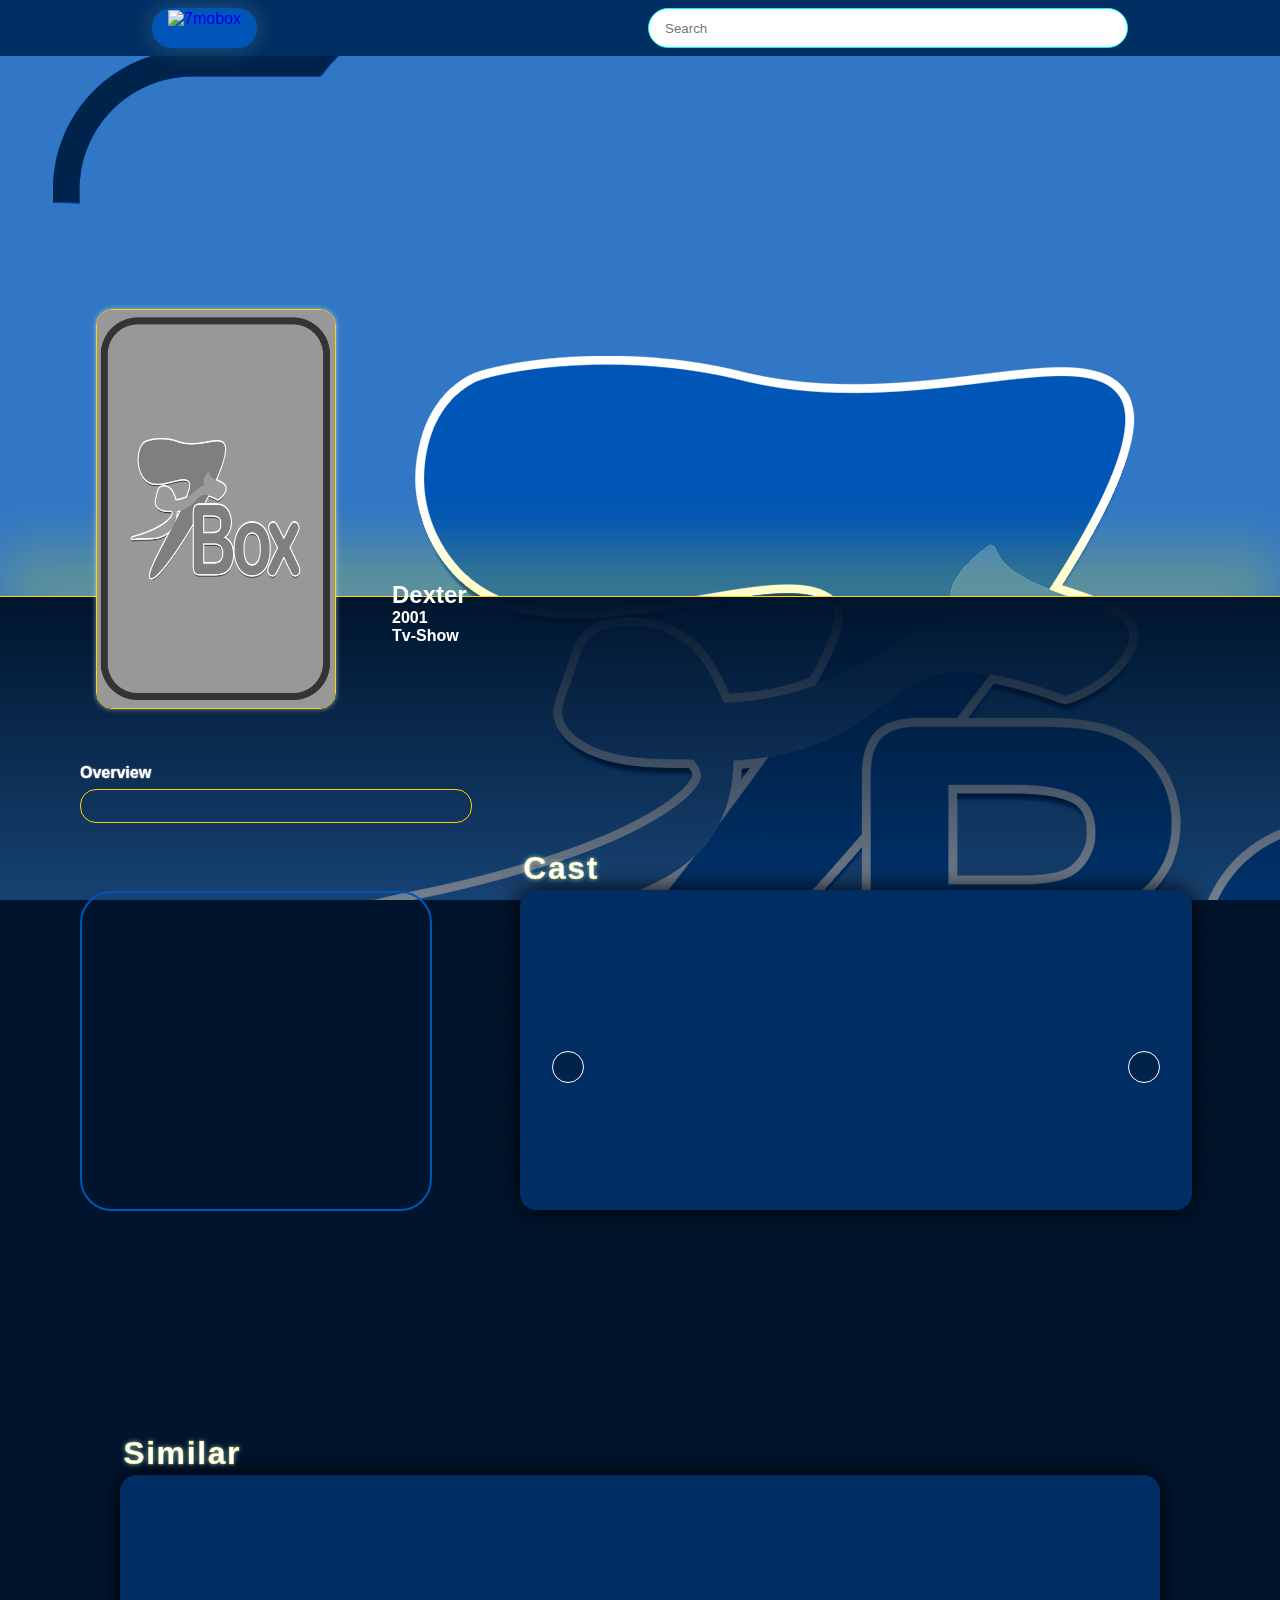
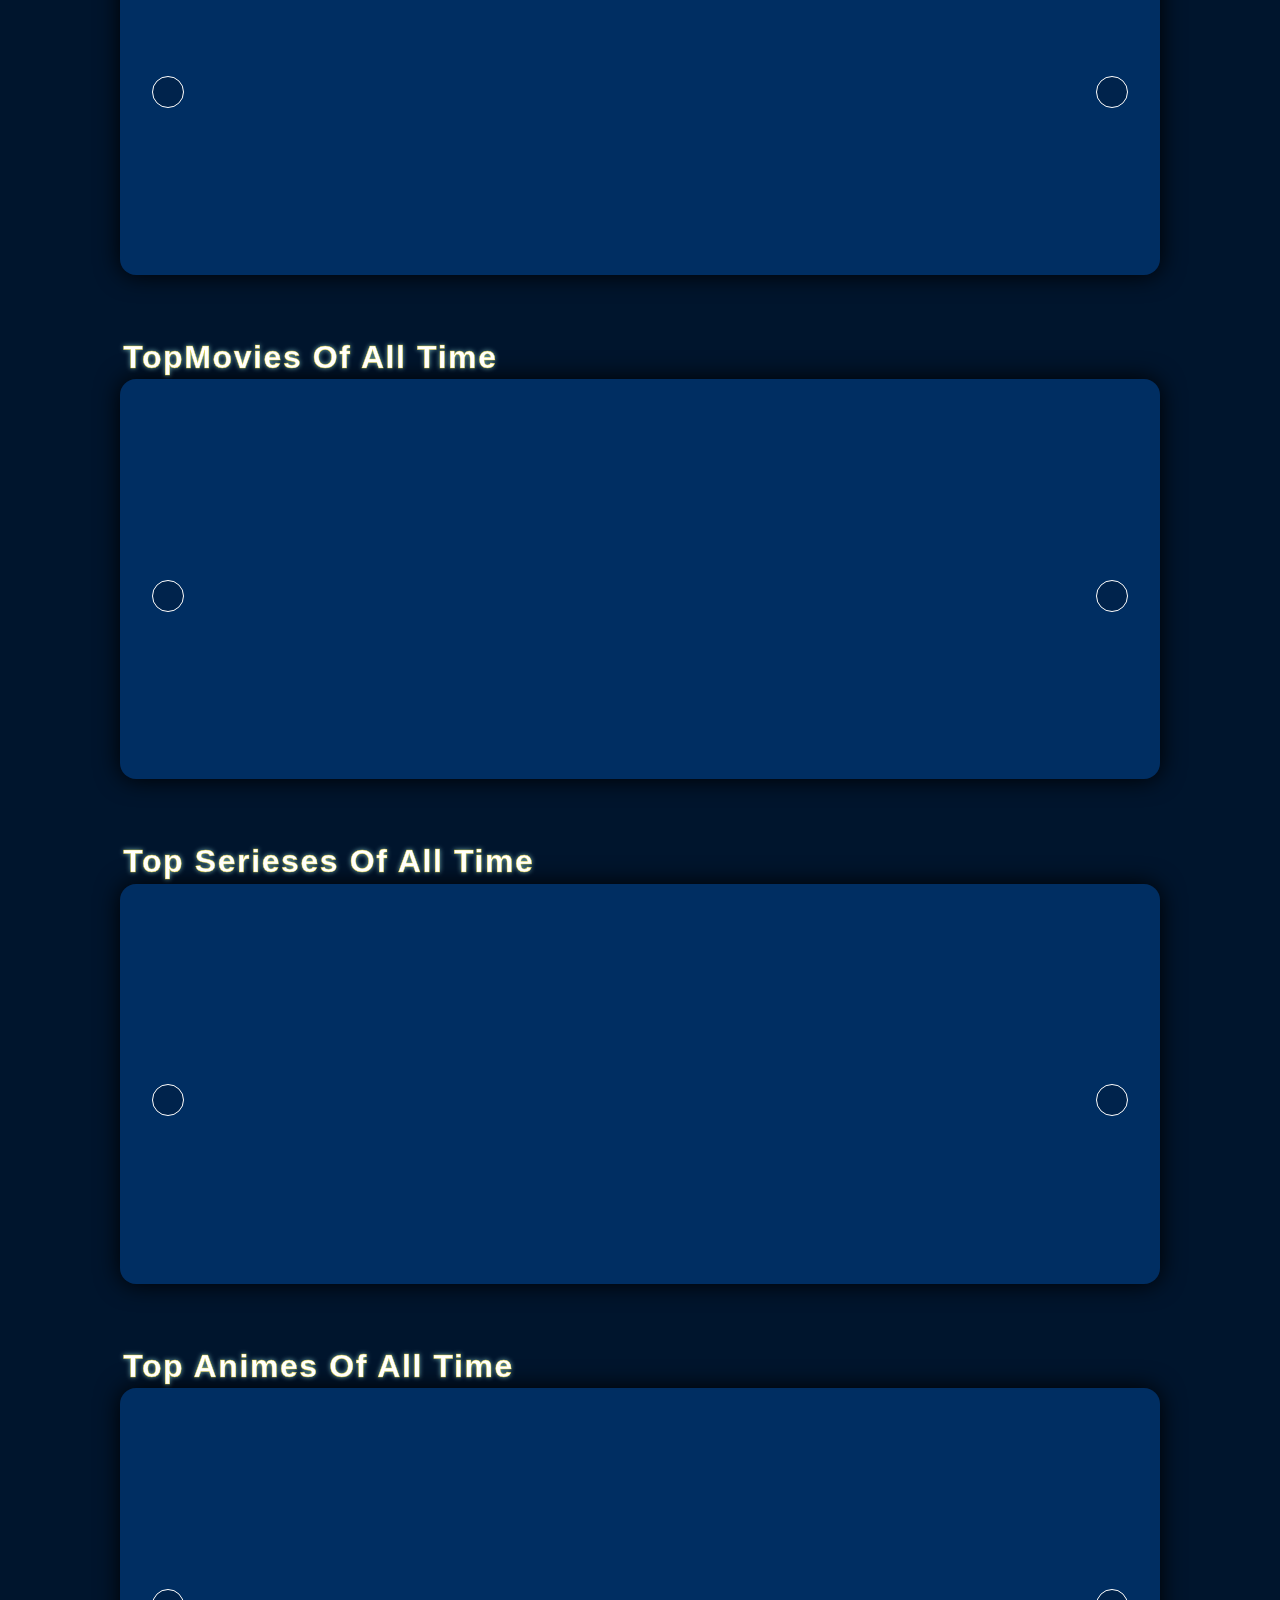
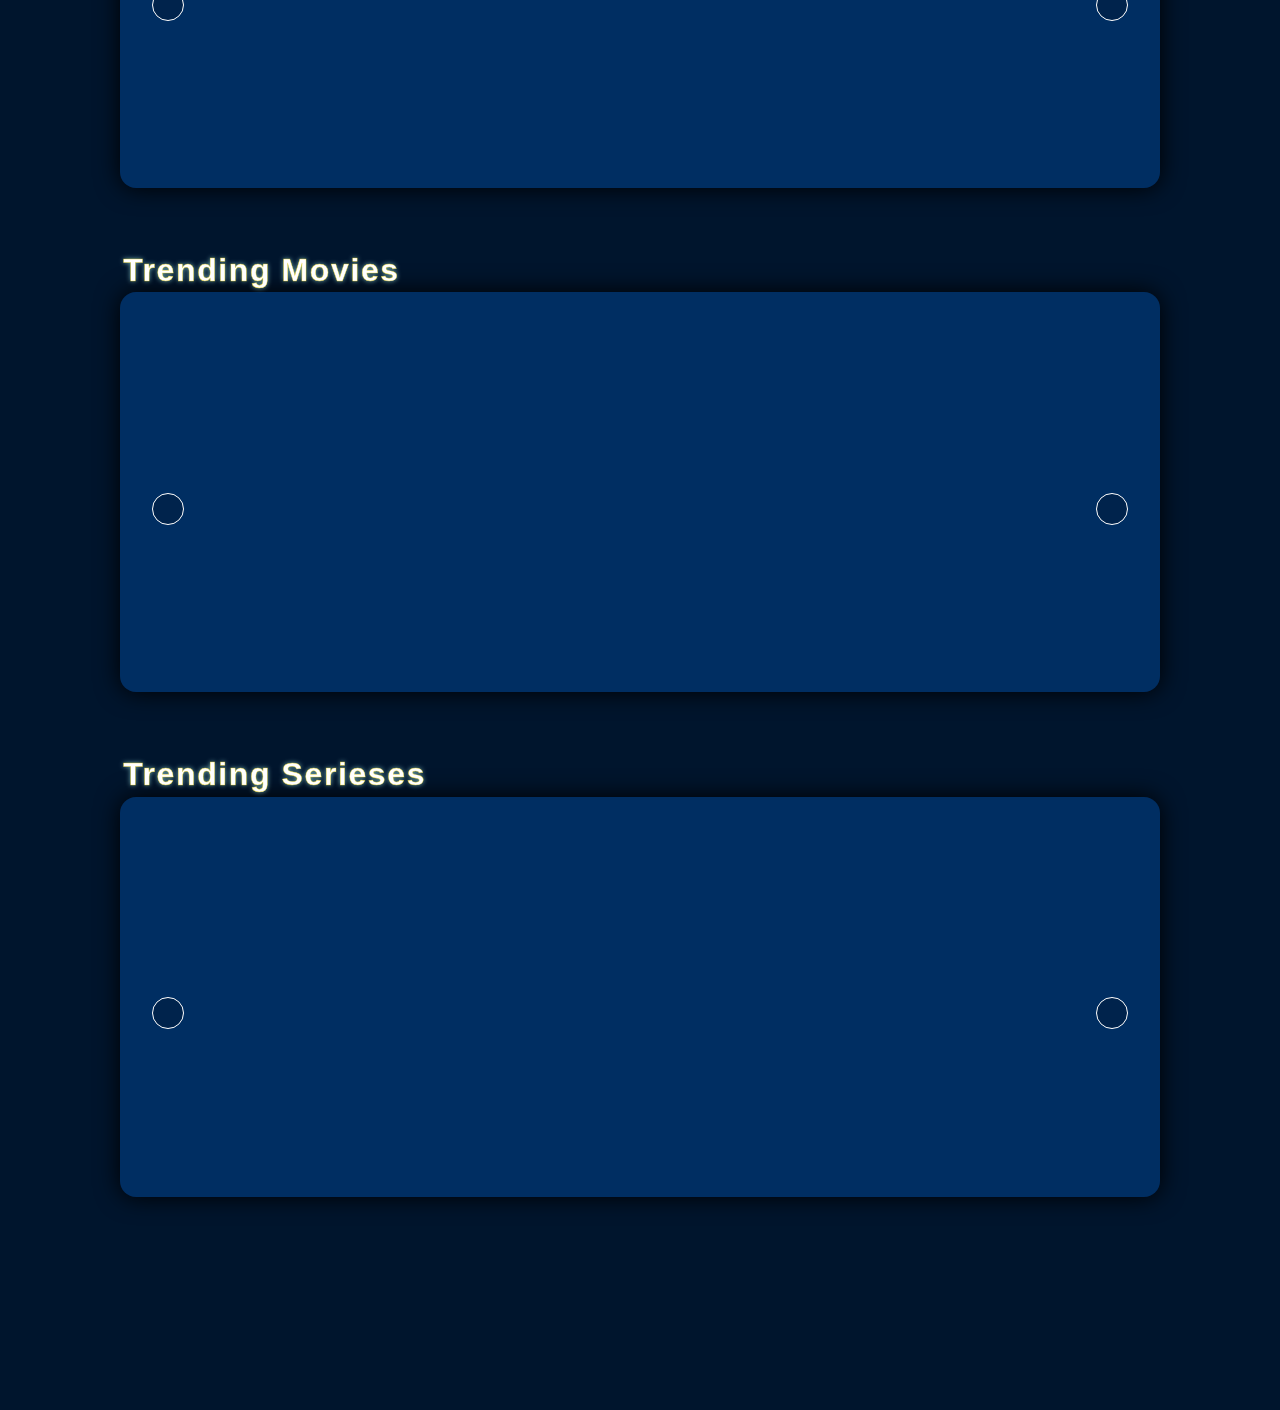
==== movie1.html @ e320739b "Add files via upload" ====
<!DOCTYPE html>
<html lang="en">
  <head>
    <meta charset="UTF-8" />
    <meta http-equiv="X-UA-Compatible" content="IE=edge" />
    <meta name="viewport" content="width=device-width, initial-scale=1.0" />
    <title>Document</title>
    <link rel="icon" href="title-logo.png" type="image/x-icon" />
    <link
      rel="stylesheet"
      href="https://cdnjs.cloudflare.com/ajax/libs/font-awesome/6.1.1/css/all.min.css"
      integrity="sha512-KfkfwYDsLkIlwQp6LFnl8zNdLGxu9YAA1QvwINks4PhcElQSvqcyVLLD9aMhXd13uQjoXtEKNosOWaZqXgel0g=="
      crossorigin="anonymous"
      referrerpolicy="no-referrer"
    />
    <script src="details.js" defer></script>
    <link rel="stylesheet" href="movieStyle.css" />
  </head>
  <body>
    <header>
      <div class="head-cont">
        <a href="index.html" class="home"
          ><img src="/logos/logo.png" alt="7mobox"
        /></a>
        <div class="search">
          <input
            type="text"
            placeholder="Search"
            id="search_area"
            autocomplete="off"
          />
          <i class="fa-solid fa-magnifying-glass"></i>
          <ul class="results" style="display: none">
            <template class="result_temp"
              ><li data-pop="" class="result">
                <a href="movie1.html">
                  <img src="https://source.unsplash.com/random" alt="results" />
                <p class="res_title">movie title</p>
                </a>
              </li></template
            >
          </ul>
        </div>
      </div>
    </header>

    <div class="backDropHolder">
      <img
        src="drop-holder.png"
        class="backDropImg"
        alt=""
      />
    </div>
    
    <div class="mainInfos">
      <div class="mainTitle">
        <img src="poster-holder.png" alt="" />
        <span class="metaTitle"><h2 class="title">dexter</h2>
          <h4 class="air">2001</h4>
          <h4 class="media">tv-show</h4></span>
      </div>
      <div class="story"><span>overview <i class="fa-solid fa-angle-right"></i></span><p class="text"></p></div>
      <section class="caster">
        <iframe class="trailer" width="560" height="315"  title="YouTube video player" frameborder="0" allow="accelerometer; autoplay; clipboard-write; encrypted-media; gyroscope; picture-in-picture" allowfullscreen></iframe> 
        <div class="slide-dad" id="cast">
          <h2 class="slide-title">
            cast <i class="fa-solid fa-angle-right"></i>
          </h2>
          <button class="back"><i class="fa-solid fa-angle-left"></i></button>
          <button class="next"><i class="fa-solid fa-angle-right"></i></button>
    
          <div class="slide-show">
            <template class="card-temp"
              ><a href="movie1.html" onclick="stopShit(event)" class="card">
                <img class="img-fluid" src="https://source.unsplash.com/random" />
                <span class="infos">Lorem ipsum dolor sit amet consectetur.</span>
              </a></template
            >
          </div></section>
    </div>
    </div>
    <div class="containter">
      <div class="slide-dad" id="similar">
        <h2 class="slide-title">
          similar <i class="fa-solid fa-angle-right"></i>
        </h2>
        <button class="back"><i class="fa-solid fa-angle-left"></i></button>
        <button class="next"><i class="fa-solid fa-angle-right"></i></button>
  
        <div class="slide-show">
          <template class="card-temp"
            ><a href="movie1.html" onclick="stopShit(event)" class="card">
              <img class="img-fluid" src="https://source.unsplash.com/random" />
              <span class="infos">Lorem ipsum dolor sit amet consectetur.</span>
            </a></template
          >
        </div>
      </div>
      <div class="slide-dad" id="topMovies">
        <h2 class="slide-title">
          topMovies of all time <i class="fa-solid fa-angle-right"></i>
        </h2>
        <button class="back"><i class="fa-solid fa-angle-left"></i></button>
        <button class="next"><i class="fa-solid fa-angle-right"></i></button>
  
        <div class="slide-show">
          <template class="card-temp"
            ><a href="movie1.html" onclick="stopShit(event)" class="card">
              <img class="img-fluid" src="https://source.unsplash.com/random" />
              <span class="infos">Lorem ipsum dolor sit amet consectetur.</span>
            </a></template
          >
        </div>
      </div>
      <div class="slide-dad" id="topShows">
        <h2 class="slide-title">
          top serieses of all time <i class="fa-solid fa-angle-right"></i>
        </h2>
        <button class="back"><i class="fa-solid fa-angle-left"></i></button>
        <button class="next"><i class="fa-solid fa-angle-right"></i></button>
  
        <div class="slide-show">
          <template class="card-temp"
            ><div class="card">
              <img class="img-fluid" src="https://source.unsplash.com/random" />
              <span class="infos">Lorem ipsum dolor sit amet consectetur.</span>
            </div></template
          >
        </div>
      </div>
      <div class="slide-dad" id="topAnimes">
        <h2 class="slide-title">
          top animes of all time <i class="fa-solid fa-angle-right"></i>
        </h2>
        <button class="back"><i class="fa-solid fa-angle-left"></i></button>
        <button class="next"><i class="fa-solid fa-angle-right"></i></button>
  
        <div class="slide-show">
          <template class="card-temp"
            ><div class="card">
              <img class="img-fluid" src="https://source.unsplash.com/random" />
              <span class="infos">Lorem ipsum dolor sit amet consectetur.</span>
            </div></template
          >
        </div>
      </div>
      <div class="slide-dad" id="movieTrends">
        <h2 class="slide-title">
          trending movies <i class="fa-solid fa-angle-right"></i>
        </h2>
        <button class="back"><i class="fa-solid fa-angle-left"></i></button>
        <button class="next"><i class="fa-solid fa-angle-right"></i></button>
  
        <div class="slide-show">
          <template class="card-temp"
            ><div class="card">
              <img class="img-fluid" src="https://source.unsplash.com/random" />
              <span class="infos">Lorem ipsum dolor siwit amet consectetur.</span>
            </div></template
          >
        </div>
      </div>
  
      <div class="slide-dad" id="tvTrends">
        <h2 class="slide-title">
          trending serieses <i class="fa-solid fa-angle-right"></i>
        </h2>
        <button class="next"><i class="fa-solid fa-angle-right"></i></button>
        <button class="back"><i class="fa-solid fa-angle-left"></i></button>
  
        <div class="slide-show">
          <template class="card-temp"
            ><div class="card">
              <img class="img-fluid" src="https://source.unsplash.com/random" />
              <span class="infos">Lorem ipsum dolor sit amet consectetur.</span>
            </div></template
          >
        </div>
      </div>
    </div>
  </body>
</html>
---- movieStyle.css ----
* {
  padding: 0;
  box-sizing: border-box;
  margin: 0;
  transition: all 0.2s ease;
  height: fit-content;
  font-family: "Segoe UI", Tahoma, Geneva, Verdana, sans-serif;
}

a {
  appearance: none;
  text-decoration: none;
}
i {
  color: gold;
  pointer-events: none;
}

:root {
  --main-dark: rgb(0, 21, 45);
  --main-mid: rgb(0, 46, 98);
  --slide-width: 90vw;
  --main-light: rgb(0, 86, 184);
  --gold: rgb(255, 208, 0);
}

.cardLoad {
  overflow: hidden;
  max-width: 90%;
  position: absolute;
  top: 50%;
  left: 0;
  transform: translate(25%, -50%);
  color: antiquewhite;
  font-family: "Lucida Sans", "Lucida Sans Regular", "Lucida Grande",
    "Lucida Sans Unicode", Geneva, Verdana, sans-serif;
}

::-webkit-scrollbar {
  background-color: rgb(0, 40, 86);
  width: 0.7rem;
}
::-webkit-scrollbar-thumb {
  background-color: rgb(0, 73, 156);
  border-radius: 0.3rem;
}

html {
  overflow: auto;
}

body {
  background-color: var(--main-dark);
  flex-direction: column;
  align-items: center;
}

header {
  padding: 0.5rem;

  position: relative;
  height: 3.5rem;
  width: 100%;
  display: flex;
  justify-content: center;
  align-items: center;
  background-color: var(--main-mid);
}

.head-cont {
  position: relative;
  display: flex;
  height: 100%;
  justify-content: space-between;
  width: 65rem;
  padding: 0 2rem;
}

.home {
  box-shadow: 0px 0px 25px rgba(176, 255, 250, 0.207);
  background-color: var(--main-light);
  border-radius: 4rem;
  height: 100%;
  padding: 0.1rem 1rem;
  min-width: 3rem;
  margin-right: 0.5rem;
}

.search {
  max-width: 70vw;
  position: relative;
  align-items: center;
  display: flex;
  justify-content: center;
  height: 100%;
}

.search input {
  border: 1px solid rgb(0, 253, 245);

  appearance: none;
  border-radius: 1.5rem;
  width: 30rem;
  height: 100%;
  padding: 0 1rem;
}
.search i {
  color: rgb(255, 208, 0) !important;
  right: 0.5rem;
  position: absolute;
}

button {
  padding: 0 00.5rem;
  cursor: pointer;
}

img {
  object-fit: cover;
  width: 100%;
  height: 100%;
}

.backDropHolder {
  top: 0;
  max-height: 100vh;
  overflow: hidden;
  display: block;
  position: fixed;
  width: 100%;
  z-index: -1;
}

.backDropHolder > img {
  object-fit: cover;
  width: auto;
}
/* 
.backDropHolder::before {
  content: "";
  width: 100%;
  height: 90%;
  position: absolute;
  background-image: linear-gradient(0, black, rgba(255, 255, 255, 0));
  bottom: 0;
  left: 0;
  z-index: 0;
} */

.backDropHolder::before {
  content: "";
  width: 100%;
  height: 100%;
  position: absolute;
  background-color: var(--main-light);
  mix-blend-mode: overlay !important;
  bottom: 0;
  left: 0;
  z-index: 1;
}

.mainInfos {
  padding: 0 5rem;
  gap: 1rem;
  flex-wrap: wrap;
  color: white;
  text-transform: capitalize;
  /* background-color: rgba(0, 21, 45, 0.571); */
  background-image: linear-gradient(0, rgba(0, 21, 45, 0), rgb(0, 21, 45));
  align-items: flex-end;
  border-top: 1px solid var(--gold);
  width: 100%;
  min-height: 40%;
  margin-top: 60vh;
  display: flex;
  position: relative;
  box-shadow: 0px -50px 50px rgba(255, 242, 0, 0.214) !important;

  z-index: 10;
}

.mainTitle {
  gap: 1.5rem;
  margin: 5rem 0;
  margin-top: 0 !important;
  position: relative;
  align-items: flex-end;
  display: flex;
  width: 100%;
  height: 4rem;
}
.mainTitle > * {
  margin: 1rem;
}
.mainTitle > .title {
  text-shadow: 0 0 2px white;
}
.mainTitle > .air {
  text-shadow: 0 0 1px white;
  color: rgb(255, 227, 69);
}
.mainTitle > .media {
  text-shadow: 0 0 1px white;
  color: rgb(42, 130, 255);
}
.mainInfos > .story {
  text-shadow: 0.2px 0.2px 1.5px white !important;
  font-weight: 700;
  line-height: 2rem;
  min-width: 35%;
  word-wrap: none;
  word-break: keep-all;
  overflow: hidden;
  width: min-content;
  text-shadow: 0 0 1px rgb(0, 0, 0);
}

.story > p {
  border-radius: 1rem;
  padding: 1rem;
  border: 1px solid var(--gold);
}

.mainTitle img {
  top: 4rem;
  box-shadow: 0px 0px 5px rgba(255, 255, 255, 0.527) !important;
  border-radius: 1rem;
  height: 25rem;
  min-width: 10rem;
  max-width: 15rem;
  cursor: pointer;
  position: relative;
  border: 1.5px solid rgb(255, 213, 0);
  overflow: hidden;
}
.caster {
  display: flex;
  align-items: center;
  width: 100%;
  gap: 5rem;
}
.trailer {
  border-radius: 2rem;
  border: 2px solid var(--main-light);
  height: 20rem;
}
#cast {
  width: 60%;
}
#cast .slide-show {
  height: 20rem !important;
  max-width: 100% !important;
}
#cast .card {
  cursor: pointer;
  pointer-events: none;
  width: 40rem !important;
}
#cast .infos {
  position: absolute !important;
  bottom: 0 !important;
  top: initial;
  min-height: 35%;
}
.containter {
  padding: 10rem;
  display: flex;
  flex-direction: column;
  align-items: center;
  position: relative;
  min-height: 100rem;
  width: 100%;
  /* background-color: var(--main-dark); */
}

button {
  padding: 0 00.5rem;
  cursor: pointer;
}

.infos {
  border-top: 2px solid rgb(255, 208, 0);
  z-index: 6;
  text-shadow: 0 0 2px black;
  font-family: "Segoe UI", Tahoma, Geneva, Verdana, sans-serif;
  font-weight: 600;
  background-color: rgba(0, 136, 255, 0.437);
  display: block;
  font-size: 1rem;
  position: absolute;
  padding: 1rem;
  color: white;
  transition: all 0.5s ease;
  top: 100%;
  width: 100%;
  max-height: 100%;
}

.card:hover .infos {
  min-height: 50%;
  transform: translateY(-100%);
}

.posterTitle {
  margin: 0 2rem;
  align-items: flex-end;
  display: flex;
  position: relative;
  top: 0;
  z-index: 99;
  top: 0;
  height: 0;
  gap: 2rem;
}
.posterTitle h2 {
  margin: 1rem;
}
.posterTitle * {
  text-shadow: 3px 3px 5px black;
  position: relative;
  bottom: 2rem;
}
.posterTitle img {
  border: 1px solid rgb(250, 255, 148);
  border-radius: 0.5rem;
  box-shadow: 0 0 5px black;
  width: 10rem;
  height: 15rem;
}

.infos .over-view {
  height: 7rem;
  overflow: hidden;
  font-size: rem;
}

.infos button {
  background: none;
  border-radius: 1rem;
}

.card {
  z-index: 4;
  box-shadow: 0px 0px 5px rgb(0, 0, 0) !important;
  border-radius: 1rem;
  height: 25rem;
  width: 15rem;
  margin: 2rem;
  cursor: pointer;
  position: relative;
  overflow: hidden;
  border: 1.5px solid rgb(255, 255, 255);
  box-shadow: 0px 0px 3px black;
}
.card:hover > img {
  filter: blur(3px);
  /* filter: brightness(50%) !important; */
}

.results {
  border: 1px solid var(--gold);
  overflow: hidden;
  border-radius: 1rem;
  top: 101%;
  background-color: rgba(0, 46, 98, 0.511);
  list-style: none;
  z-index: 99;
  position: absolute;
  height: max-content;
  width: 100%;
  transform: translateY(1rem);
}

.results li {
  width: 100%;
  cursor: pointer;
  gap: 2rem;
  align-items: center;
  display: flex;
  height: 5.5rem;
  padding: 0.5rem 1rem;
}

.results li > a {
  padding: 0.5rem 1rem;
  display: flex;
  height: 5.5rem;
  gap: 2rem;
  width: 100%;
  height: inherit;
}

.res_title > p {
  font-size: 1rem !important;
}

.results li:hover {
  background-color: rgba(255, 215, 34, 0.615);
}

.results img {
  box-shadow: 0 0 3px black;
  border: 0.5px solid rgba(191, 255, 246, 0.47);
  max-height: 5rem;
  max-width: 3rem;
  border-radius: 0.2rem;
}

.results p {
  text-shadow: 0 0 3px black;
}

.res_title {
  font-family: system-ui, -apple-system, BlinkMacSystemFont, "Segoe UI", Roboto,
    Oxygen, Ubuntu, Cantarell, "Open Sans", "Helvetica Neue", sans-serif;
  color: white;
  display: flex;
  flex-wrap: wrap;
  gap: 0 0.5rem;
  align-items: center;
  padding: 0.5rem 2rem 0.5rem 0;
  width: max-content;
}

.res_title p {
  max-width: 80%;
}

.slide-show {
  padding: 0.5rem 0;
  height: 18rem;
  box-shadow: 0px 0px 25px rgb(0, 0, 0);
  border-radius: 1rem;
  max-width: var(--slide-width);
  width: 65rem;
  overflow: hidden;
  display: flex;
  position: relative;
  /* scroll-behavior: smooth; */
  background-color: var(--main-mid);
}

.slide-dad {
  max-width: fit-content;

  margin: 0.5rem;
  position: relative;
  display: flex;
  flex-direction: column;
}

.slide-dad > button {
  font-size: 1rem;
  border-radius: 50%;
  background-color: rgba(0, 0, 0, 0.225);
  z-index: 5;
  height: 2rem;
  width: 2rem;
  appearance: none;
  color: white;
  border: none;
  border: solid 1px white;
  position: absolute;
  top: 50%;
  transform: translatex(2rem);
}

.slide-dad button:hover {
  background-color: rgba(0, 0, 0, 0.619);
  color: rgb(0, 80, 200);
}

.slide-dad .next {
  transform: translatex(-2rem);
  right: 0;
}

.slide-show .card {
  transition: all 0.5s ease;
  min-width: 12rem;
  height: 100%;
  margin: 0 0.5rem;
}

.slide-dad *::-webkit-scrollbar {
  display: none;
}

.slide-title {
  -webkit-text-stroke: 0.5px rgba(255, 217, 0, 0.615);

  z-index: 2;
  text-shadow: 0px 0px 5px rgba(176, 255, 250, 0.692);
  font-size: 2rem;
  letter-spacing: 0.1rem;
  padding: 0.2rem;
  color: white;
  text-transform: capitalize;
  font-family: "Segoe UI", Tahoma, Geneva, Verdana, sans-serif;
}
.slide-dad i {
  color: rgb(255, 208, 0);
}

@media all and (max-width: 800px) {
  .mainInfos {
    justify-content: center;
    padding: 0 0.5rem;
  }
  .mainTitle > span {
    position: relative;
    top: 100%;
  }
  .mainInfos > .story {
    min-width: 90%;
  }
  #cast .slide-show {
    width: 100%;
  }
  #cast {
    width: 93%;
  }
  .caster {
    justify-content: center;
    align-items: center;
    flex-direction: column;
  }
  .caster > .trailer {
    width: 90%;
  }
  .mainTitle img {
    height: 20rem !important;
  }
  .slide-show {
    max-height: 70vh;
  }
  .posterTitle img {
    width: 5rem;
    height: 8rem;
  }
  .posterTitle {
    gap: 0;
    font-size: 0.8rem !important;
  }
  .next-title {
    display: none;
  }
  header {
    width: 100% !important;
  }
  #rec .slide-show {
    max-width: 90vw;
  }
  #rec .next-rec {
    display: none !important;
  }

  .card {
    min-width: calc(calc(90vw - 50px) / 3) !important;
  }

  .viewdCard {
    min-width: calc(calc(calc(90vw - 25px) / 3) * 2) !important;
  }
  #rec .next {
    left: 100%;
    transform: translateX(-4rem);
  }
}

@media all and (orientation: landscape) {
  .slide-show {
    height: 25rem !important;
  }
  .slide-show {
    margin-bottom: 5vh;
  }
}

@media all and (max-width: 1200px) and (min-width: 800px) {
  .card {
    min-width: calc(calc(90vw - 80px) / 5) !important;
  }

  .viewdCard {
    min-width: calc(calc(calc(90vw - 40px) / 5) * 2) !important;
  }

  .slide-show {
    max-height: 75vh;
  }
  .posterTitle img {
    width: 5rem;
    height: 8rem;
  }
  .posterTitle {
    gap: 0;
    font-size: 0.8rem !important;
  }
  .next-title {
    right: 18%;
  }
  header {
    width: 100% !important;
  }
}

@media all and (min-width: 1200px) {
  .card {
    min-width: calc(calc(100% - 80px) / 5) !important;
  }
  #cast .card {
    min-width: calc(calc(100% - 64px) / 4) !important;
  }
  .viewdCard {
    min-width: calc(calc(calc(100% - 40px) / 5) * 2) !important;
  }
}
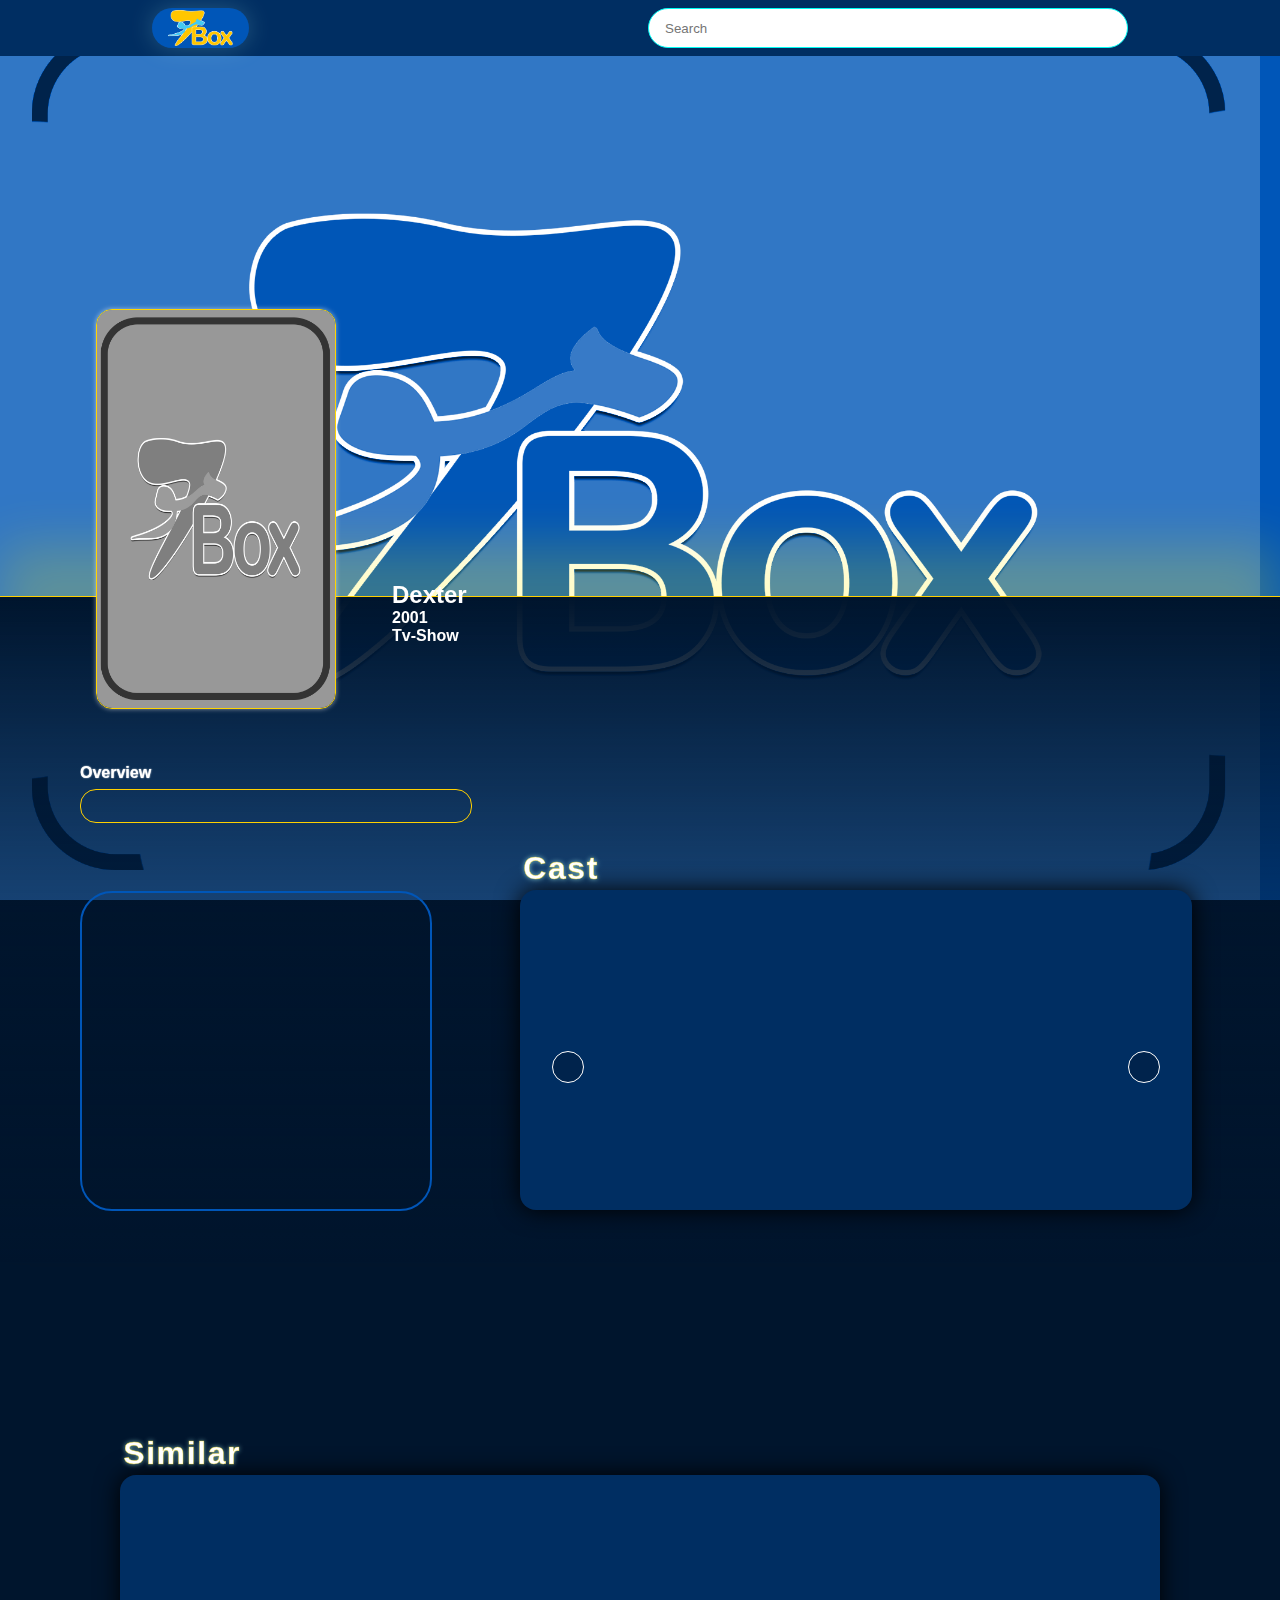
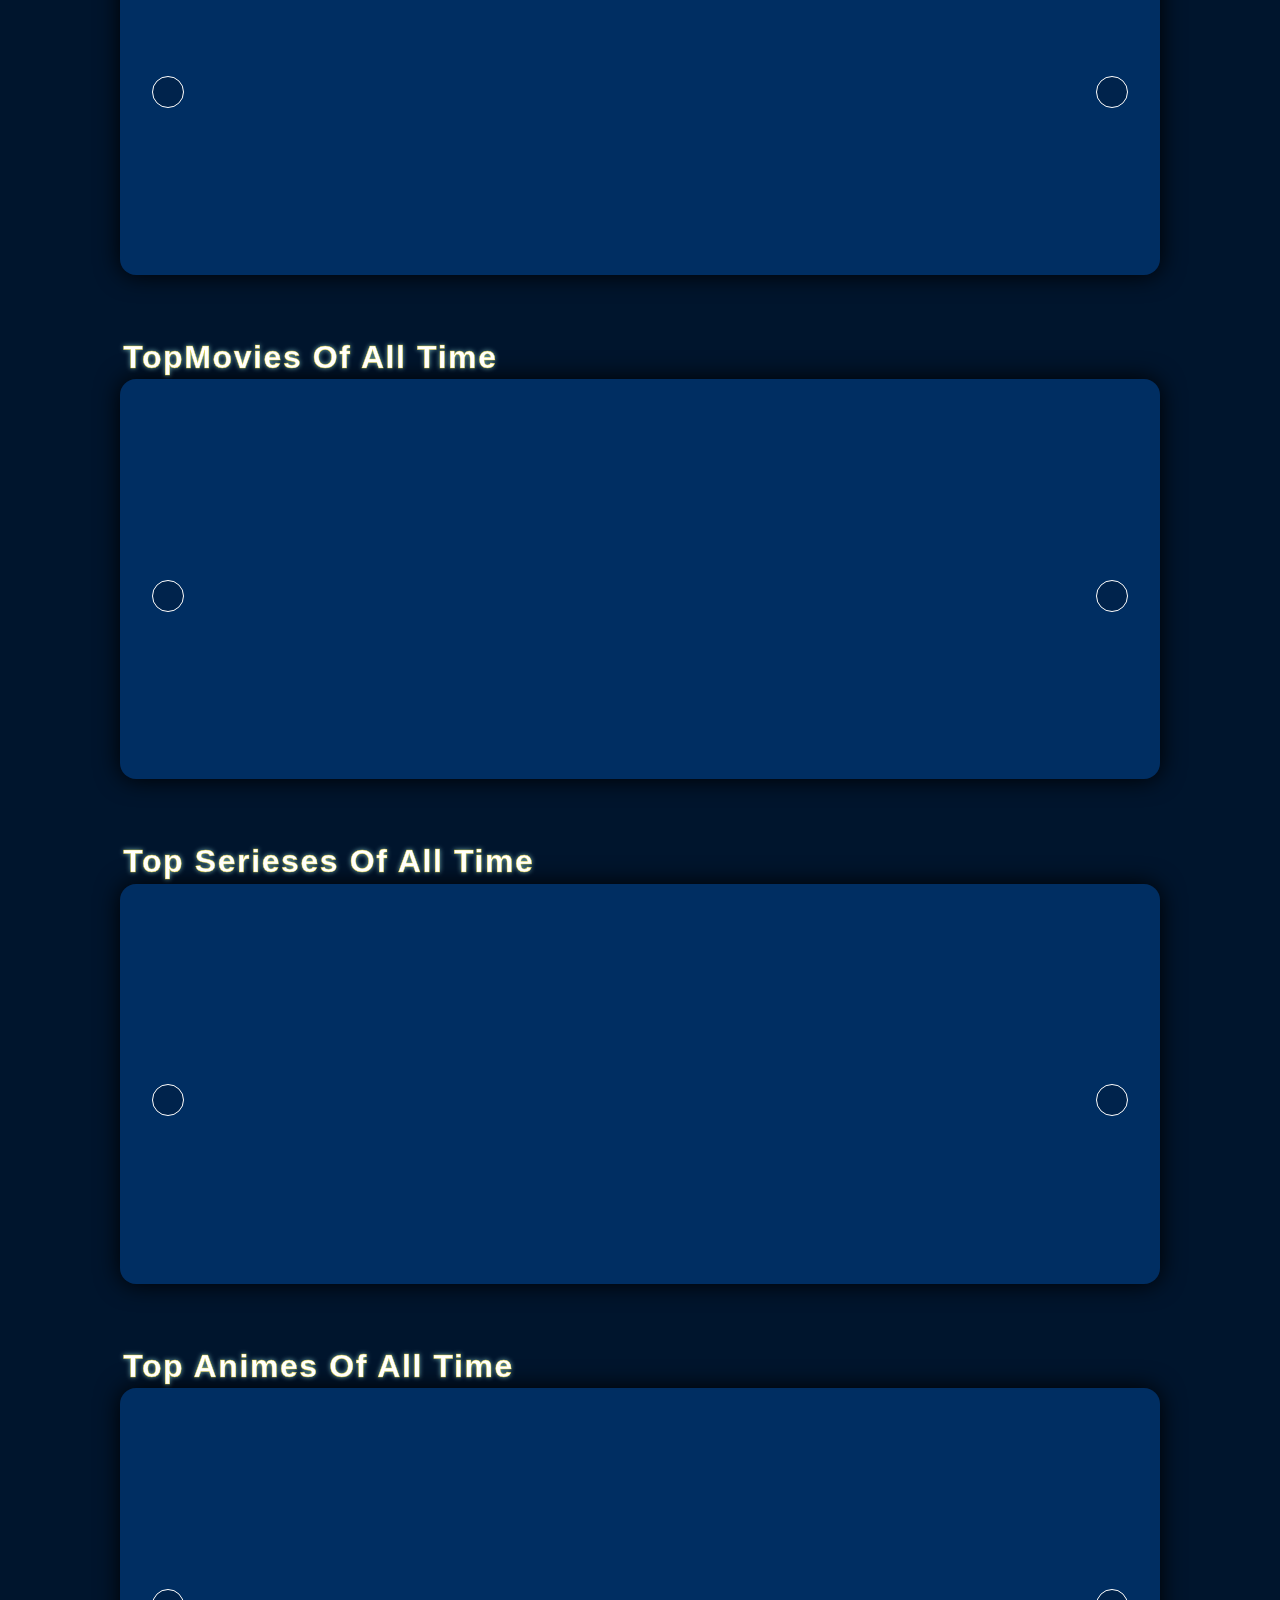
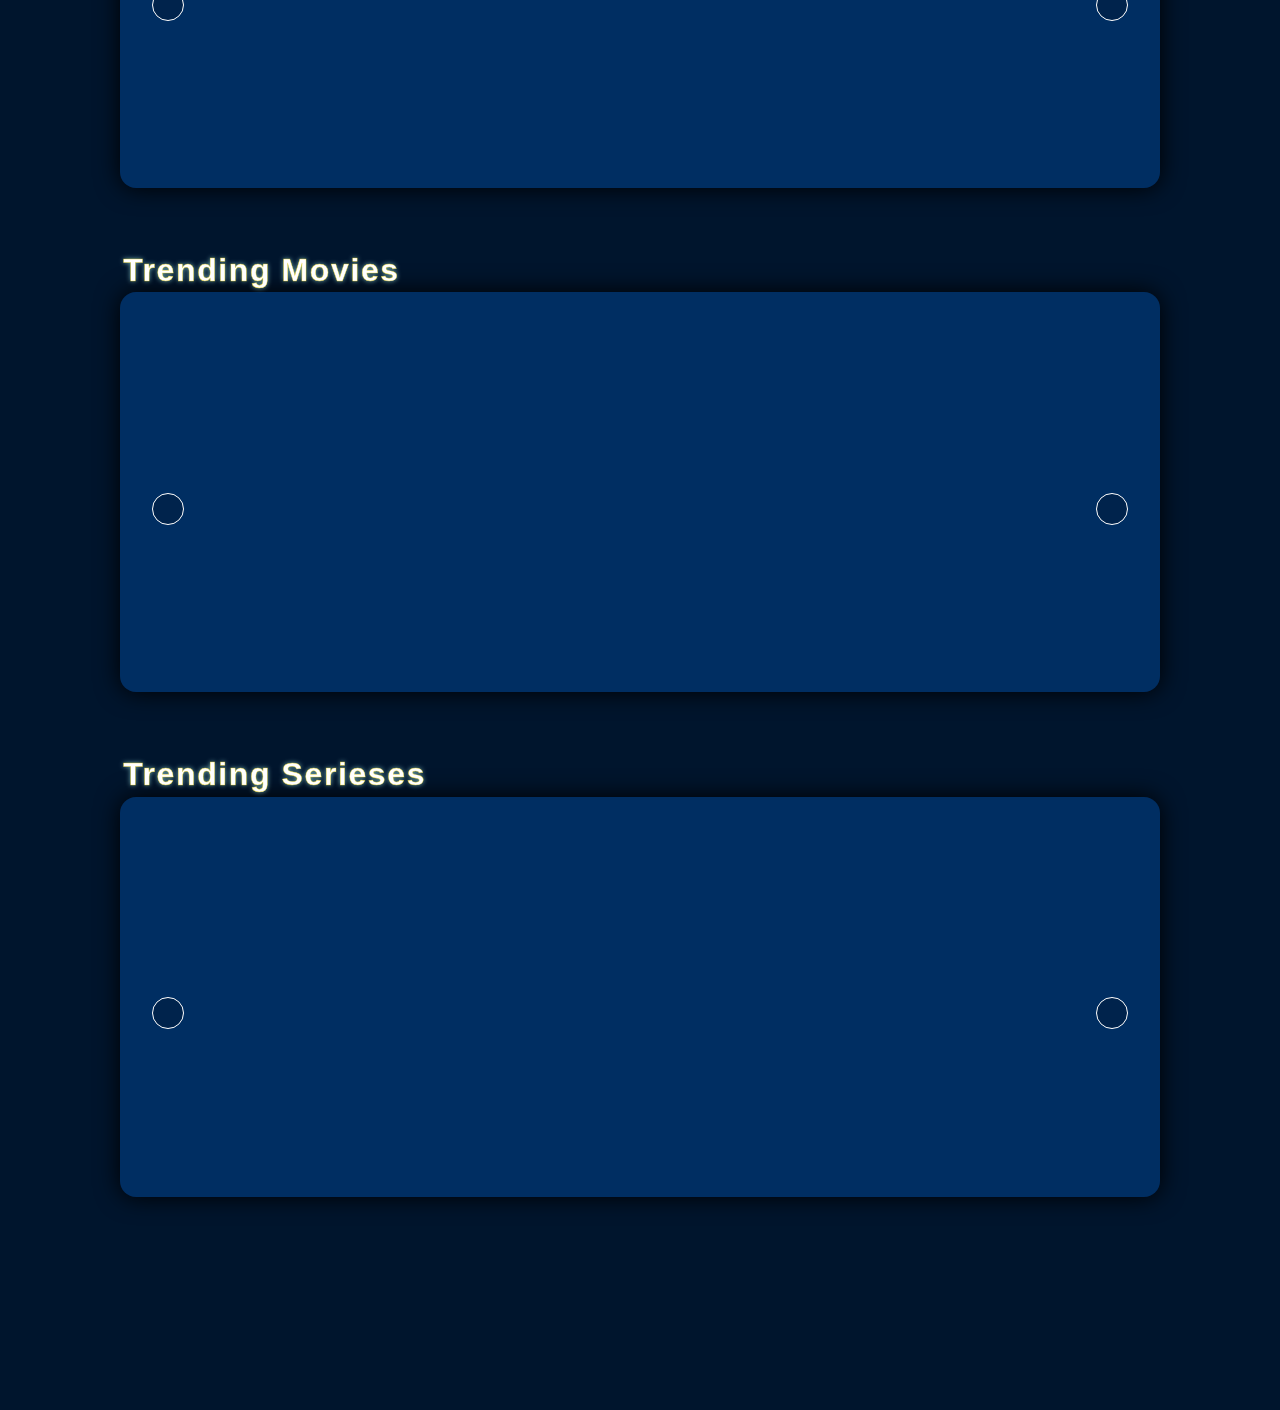
==== commit efa03e96: "Update movie1.html" ====
--- a/movie1.html
+++ b/movie1.html
@@ -20,7 +20,7 @@
     <header>
       <div class="head-cont">
         <a href="index.html" class="home"
-          ><img src="/logos/logo.png" alt="7mobox"
+          ><img src="logo.png" alt="7mobox"
         /></a>
         <div class="search">
           <input
--- a/movieStyle.css
+++ b/movieStyle.css
@@ -132,8 +132,9 @@
 }
 
 .backDropHolder > img {
-  object-fit: cover;
-  width: auto;
+    height: 100vh;
+    object-fit: cover;
+    width: auto;
 }
 /* 
 .backDropHolder::before {
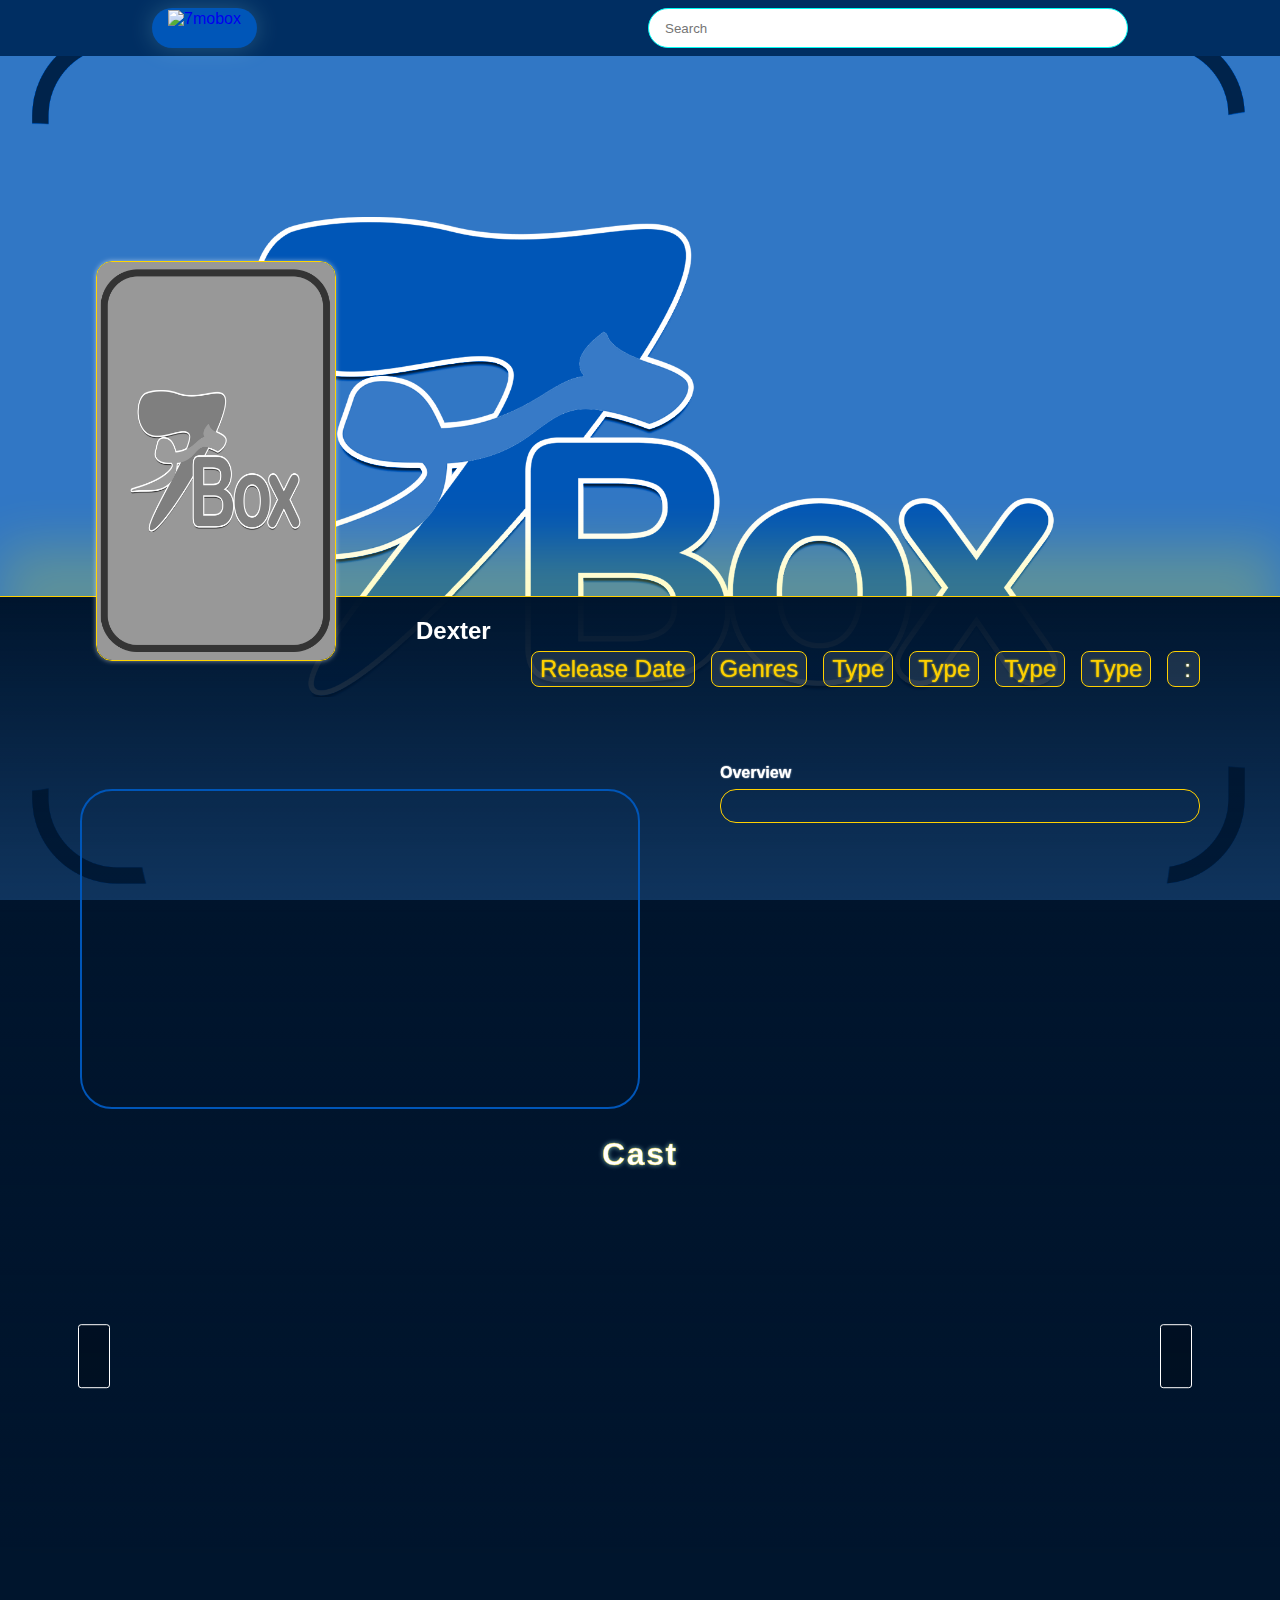
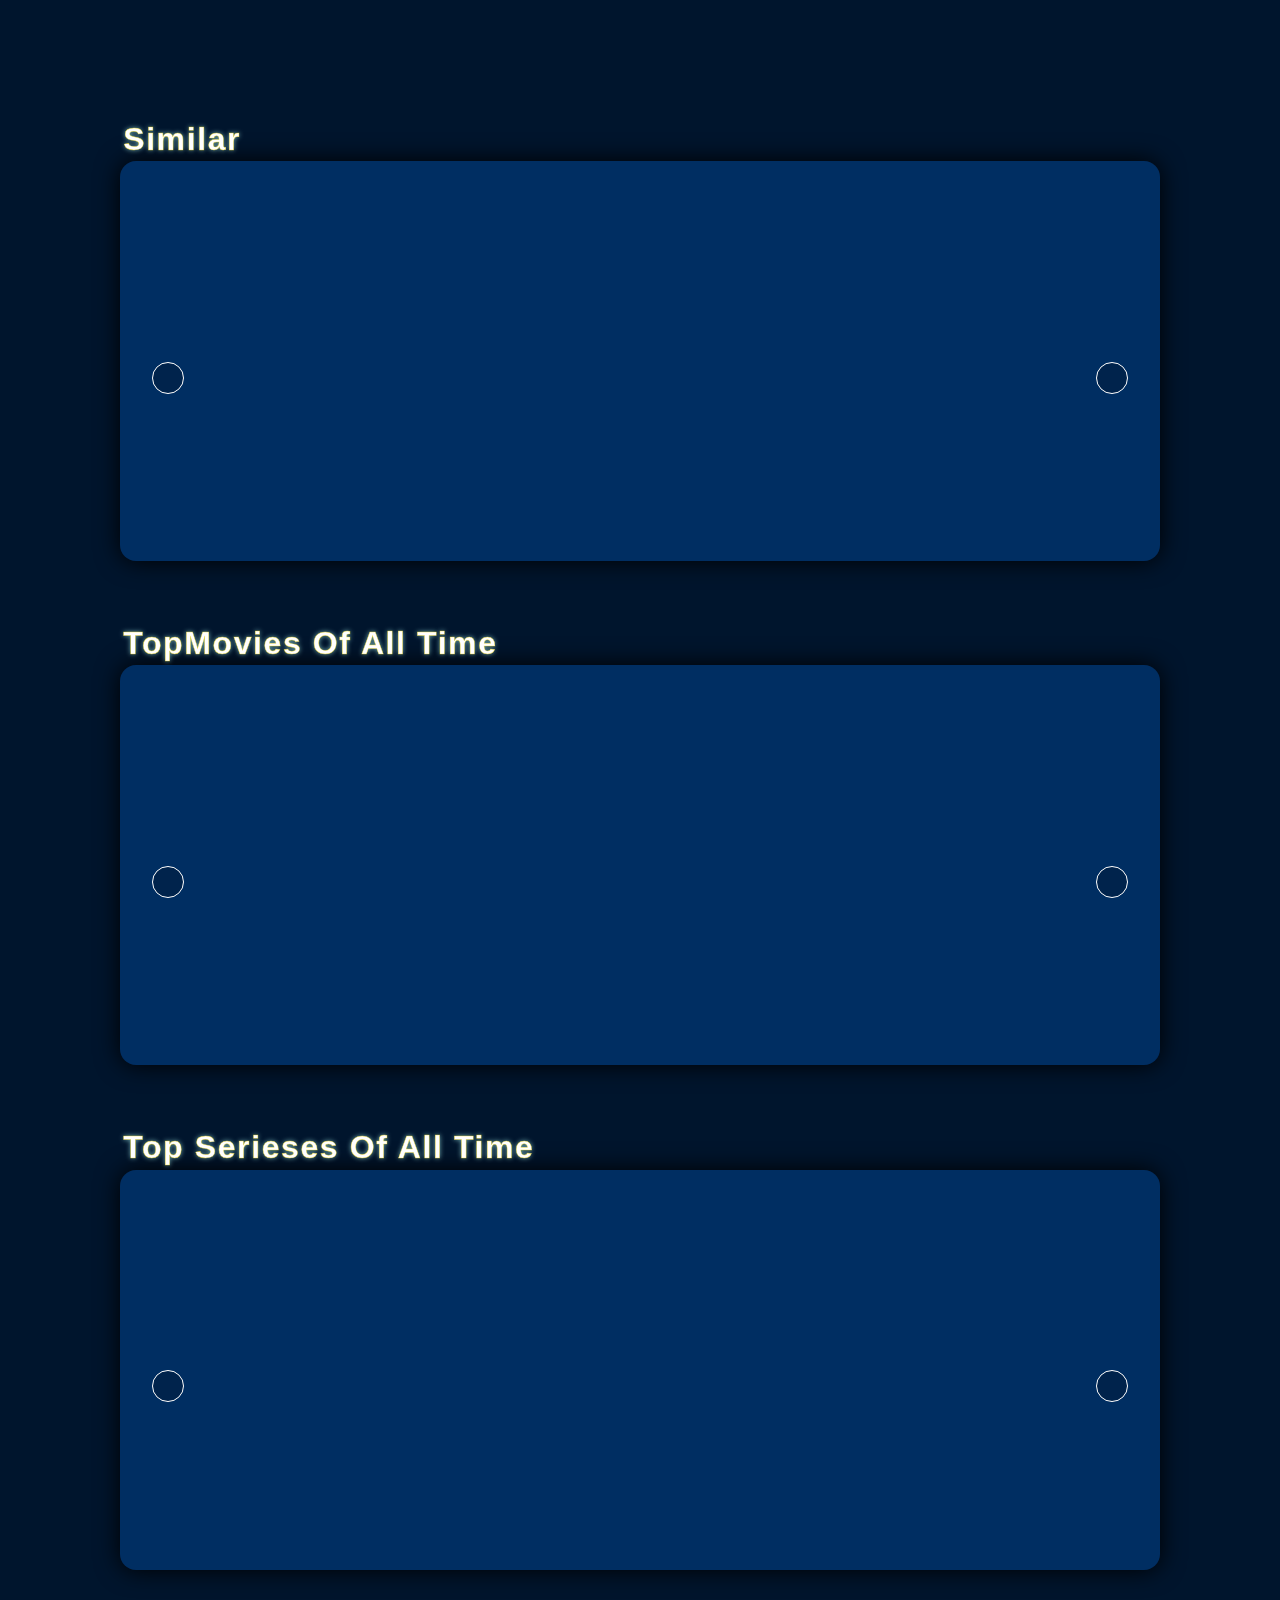
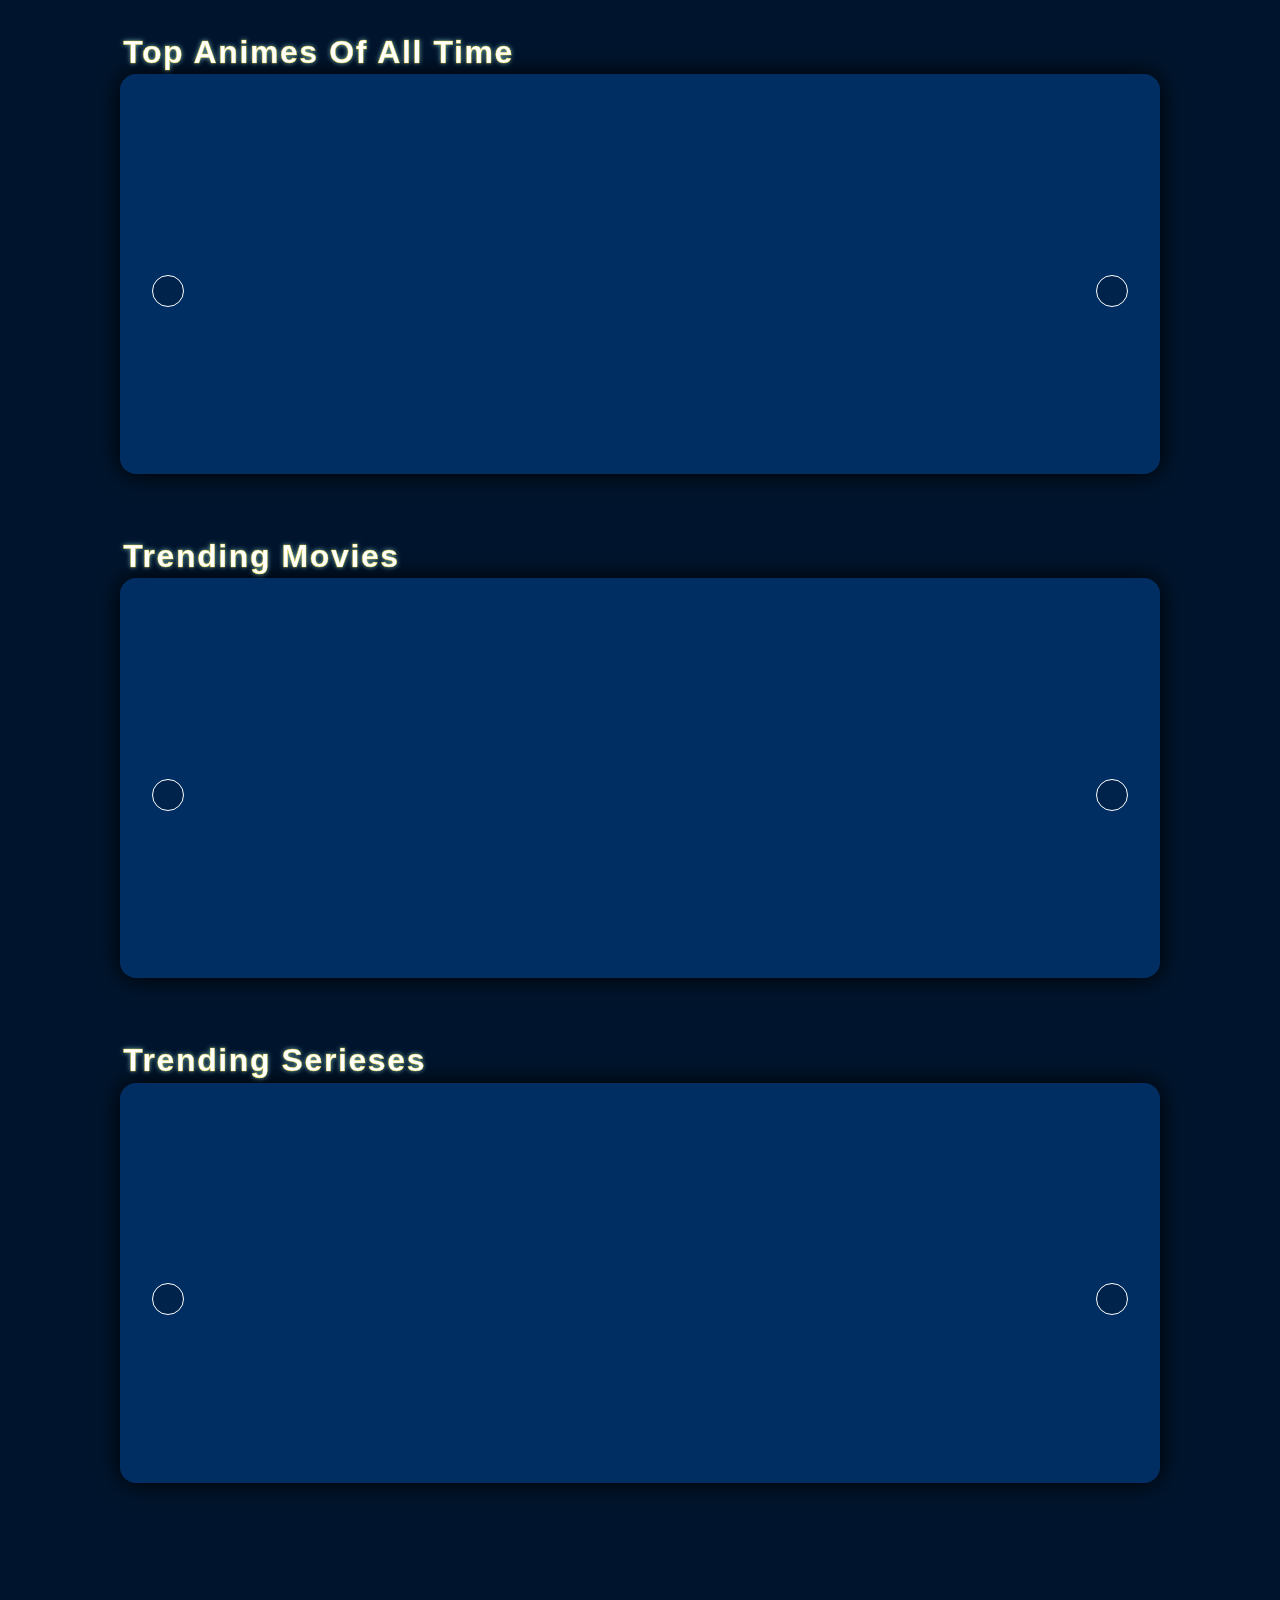
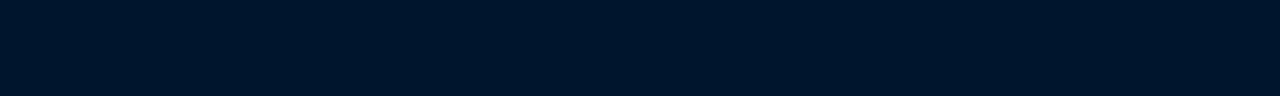
==== commit 7329c986: "Add files via upload" ====
--- a/movie1.html
+++ b/movie1.html
@@ -13,14 +13,13 @@
       crossorigin="anonymous"
       referrerpolicy="no-referrer"
     />
-    <script src="details.js" defer></script>
     <link rel="stylesheet" href="movieStyle.css" />
   </head>
   <body>
     <header>
       <div class="head-cont">
         <a href="index.html" class="home"
-          ><img src="logo.png" alt="7mobox"
+          ><img src="/logos/logo.png" alt="7mobox"
         /></a>
         <div class="search">
           <input
@@ -54,14 +53,23 @@
     
     <div class="mainInfos">
       <div class="mainTitle">
-        <img src="poster-holder.png" alt="" />
-        <span class="metaTitle"><h2 class="title">dexter</h2>
-          <h4 class="air">2001</h4>
-          <h4 class="media">tv-show</h4></span>
-      </div>
-      <div class="story"><span>overview <i class="fa-solid fa-angle-right"></i></span><p class="text"></p></div>
+        <span class="posterHold"><img src="poster-holder.png" alt="" /></span>
+        <h2 class="title">dexter</h2>
+        
+       </div>
+       <span class="metaTitle">
+        <span class="air"><p>release date</p></span>
+        <span class="genre"><p>genres</p></span>
+        <span class="media"><p>type</p></span>
+        <span class="media"><p>type</p></span>
+        <span class="media"><p>type</p></span>
+        <span class="media"><p>type</p></span>
+         <span class="rating"><i class="fa-brands fa-imdb"></i> : </span>
+        </span>
       <section class="caster">
         <iframe class="trailer" width="560" height="315"  title="YouTube video player" frameborder="0" allow="accelerometer; autoplay; clipboard-write; encrypted-media; gyroscope; picture-in-picture" allowfullscreen></iframe> 
+        <div class="story"><span>overview <i class="fa-solid fa-angle-right"></i></span><p class="text"></p></div>
+        </section>
         <div class="slide-dad" id="cast">
           <h2 class="slide-title">
             cast <i class="fa-solid fa-angle-right"></i>
@@ -76,13 +84,14 @@
                 <span class="infos">Lorem ipsum dolor sit amet consectetur.</span>
               </a></template
             >
-          </div></section>
+          </div>
     </div>
+    
     </div>
     <div class="containter">
       <div class="slide-dad" id="similar">
         <h2 class="slide-title">
-          similar <i class="fa-solid fa-angle-right"></i>
+          similar </i>
         </h2>
         <button class="back"><i class="fa-solid fa-angle-left"></i></button>
         <button class="next"><i class="fa-solid fa-angle-right"></i></button>
@@ -178,5 +187,7 @@
         </div>
       </div>
     </div>
+    <script src="details.js"></script>
+
   </body>
 </html>
--- a/movieStyle.css
+++ b/movieStyle.css
@@ -132,9 +132,8 @@
 }
 
 .backDropHolder > img {
-    height: 100vh;
-    object-fit: cover;
-    width: auto;
+  object-fit: cover;
+  width: 100%;
 }
 /* 
 .backDropHolder::before {
@@ -168,12 +167,13 @@
   text-transform: capitalize;
   /* background-color: rgba(0, 21, 45, 0.571); */
   background-image: linear-gradient(0, rgba(0, 21, 45, 0), rgb(0, 21, 45));
-  align-items: flex-end;
+  align-items: center;
   border-top: 1px solid var(--gold);
   width: 100%;
   min-height: 40%;
   margin-top: 60vh;
   display: flex;
+  justify-content: center;
   position: relative;
   box-shadow: 0px -50px 50px rgba(255, 242, 0, 0.214) !important;
 
@@ -181,76 +181,128 @@
 }
 
 .mainTitle {
-  gap: 1.5rem;
-  margin: 5rem 0;
+  flex-wrap: wrap;
+  gap: 3rem;
+  margin-bottom: 5rem;
   margin-top: 0 !important;
   position: relative;
   align-items: flex-end;
   display: flex;
-  width: 100%;
+  flex-grow: 1;
   height: 4rem;
 }
 .mainTitle > * {
   margin: 1rem;
-}
-.mainTitle > .title {
-  text-shadow: 0 0 2px white;
-}
-.mainTitle > .air {
-  text-shadow: 0 0 1px white;
-  color: rgb(255, 227, 69);
-}
-.mainTitle > .media {
-  text-shadow: 0 0 1px white;
-  color: rgb(42, 130, 255);
-}
-.mainInfos > .story {
-  text-shadow: 0.2px 0.2px 1.5px white !important;
-  font-weight: 700;
-  line-height: 2rem;
-  min-width: 35%;
-  word-wrap: none;
-  word-break: keep-all;
-  overflow: hidden;
-  width: min-content;
-  text-shadow: 0 0 1px rgb(0, 0, 0);
-}
-
-.story > p {
-  border-radius: 1rem;
-  padding: 1rem;
-  border: 1px solid var(--gold);
+  max-height: 100%;
+}
+
+.posterHold {
+  background-color: aqua;
+  min-width: 15rem;
+  max-width: 15rem;
 }
 
 .mainTitle img {
-  top: 4rem;
+  bottom: 0;
   box-shadow: 0px 0px 5px rgba(255, 255, 255, 0.527) !important;
   border-radius: 1rem;
   height: 25rem;
   min-width: 10rem;
   max-width: 15rem;
   cursor: pointer;
-  position: relative;
+  position: absolute;
   border: 1.5px solid rgb(255, 213, 0);
   overflow: hidden;
 }
+
+.metaTitle {
+  height: min-content;
+  flex-wrap: wrap;
+  display: flex;
+  gap: 1rem;
+}
+
+.metaTitle > * {
+  background-color: rgba(255, 255, 255, 0.097);
+  border: 1px solid var(--gold);
+  padding: 0.2rem 0.5rem;
+  border-radius: 0.5rem;
+  font-size: 1.5rem;
+  display: flex;
+  justify-content: space-around;
+  align-items: center;
+  gap: 0.5rem;
+}
+
+.metaTitle span {
+  height: fit-content;
+  text-shadow: 0 0 2px rgb(255, 225, 0);
+}
+.metaTitle p {
+  color: var(--gold);
+}
+
 .caster {
-  display: flex;
-  align-items: center;
+  overflow: hidden;
+  height: fit-content;
+  flex-wrap: wrap;
+  display: flex;
+  align-items: flex-start;
   width: 100%;
   gap: 5rem;
 }
+
+.story {
+  flex-grow: 1;
+  flex-basis: 20rem;
+  min-height: 20rem !important;
+  width: calc(100% - 40rem);
+  text-shadow: 0.2px 0.2px 1.5px white !important;
+  font-weight: 700;
+  line-height: 2rem;
+  word-break: keep-all;
+  overflow: hidden;
+  text-shadow: 0 0 1px rgb(0, 0, 0);
+}
+
+.story > p {
+  height: 100% !important;
+  width: auto;
+  border-radius: 1rem;
+  padding: 1rem;
+  border: 1px solid var(--gold);
+}
+
 .trailer {
+  flex-grow: 1;
+  flex-basis: 25rem;
+  margin-top: 2rem;
   border-radius: 2rem;
   border: 2px solid var(--main-light);
   height: 20rem;
 }
 #cast {
-  width: 60%;
-}
+  max-width: 100% !important;
+  width: 100%;
+  justify-content: center;
+  align-items: center;
+}
+
 #cast .slide-show {
+  box-shadow: 0px 0px 0px black !important;
+  width: 90%;
+  background-color: rgba(0, 0, 0, 0);
   height: 20rem !important;
   max-width: 100% !important;
+}
+
+#cast > button {
+  transform: translateY(-20%);
+  border-radius: 0.2rem;
+  height: 4rem;
+}
+#cast .back {
+  right: 98%;
 }
 #cast .card {
   cursor: pointer;
@@ -504,6 +556,16 @@
 }
 
 @media all and (max-width: 800px) {
+  .backDropHolder img {
+    height: 100%;
+    width: auto;
+    display: flex;
+    justify-content: center;
+  }
+  .backDropHolder {
+    display: flex;
+    justify-content: center;
+  }
   .mainInfos {
     justify-content: center;
     padding: 0 0.5rem;
@@ -521,11 +583,7 @@
   #cast {
     width: 93%;
   }
-  .caster {
-    justify-content: center;
-    align-items: center;
-    flex-direction: column;
-  }
+
   .caster > .trailer {
     width: 90%;
   }
@@ -611,7 +669,7 @@
     min-width: calc(calc(100% - 80px) / 5) !important;
   }
   #cast .card {
-    min-width: calc(calc(100% - 64px) / 4) !important;
+    min-width: calc(calc(100% - 96px) / 6) !important;
   }
   .viewdCard {
     min-width: calc(calc(calc(100% - 40px) / 5) * 2) !important;
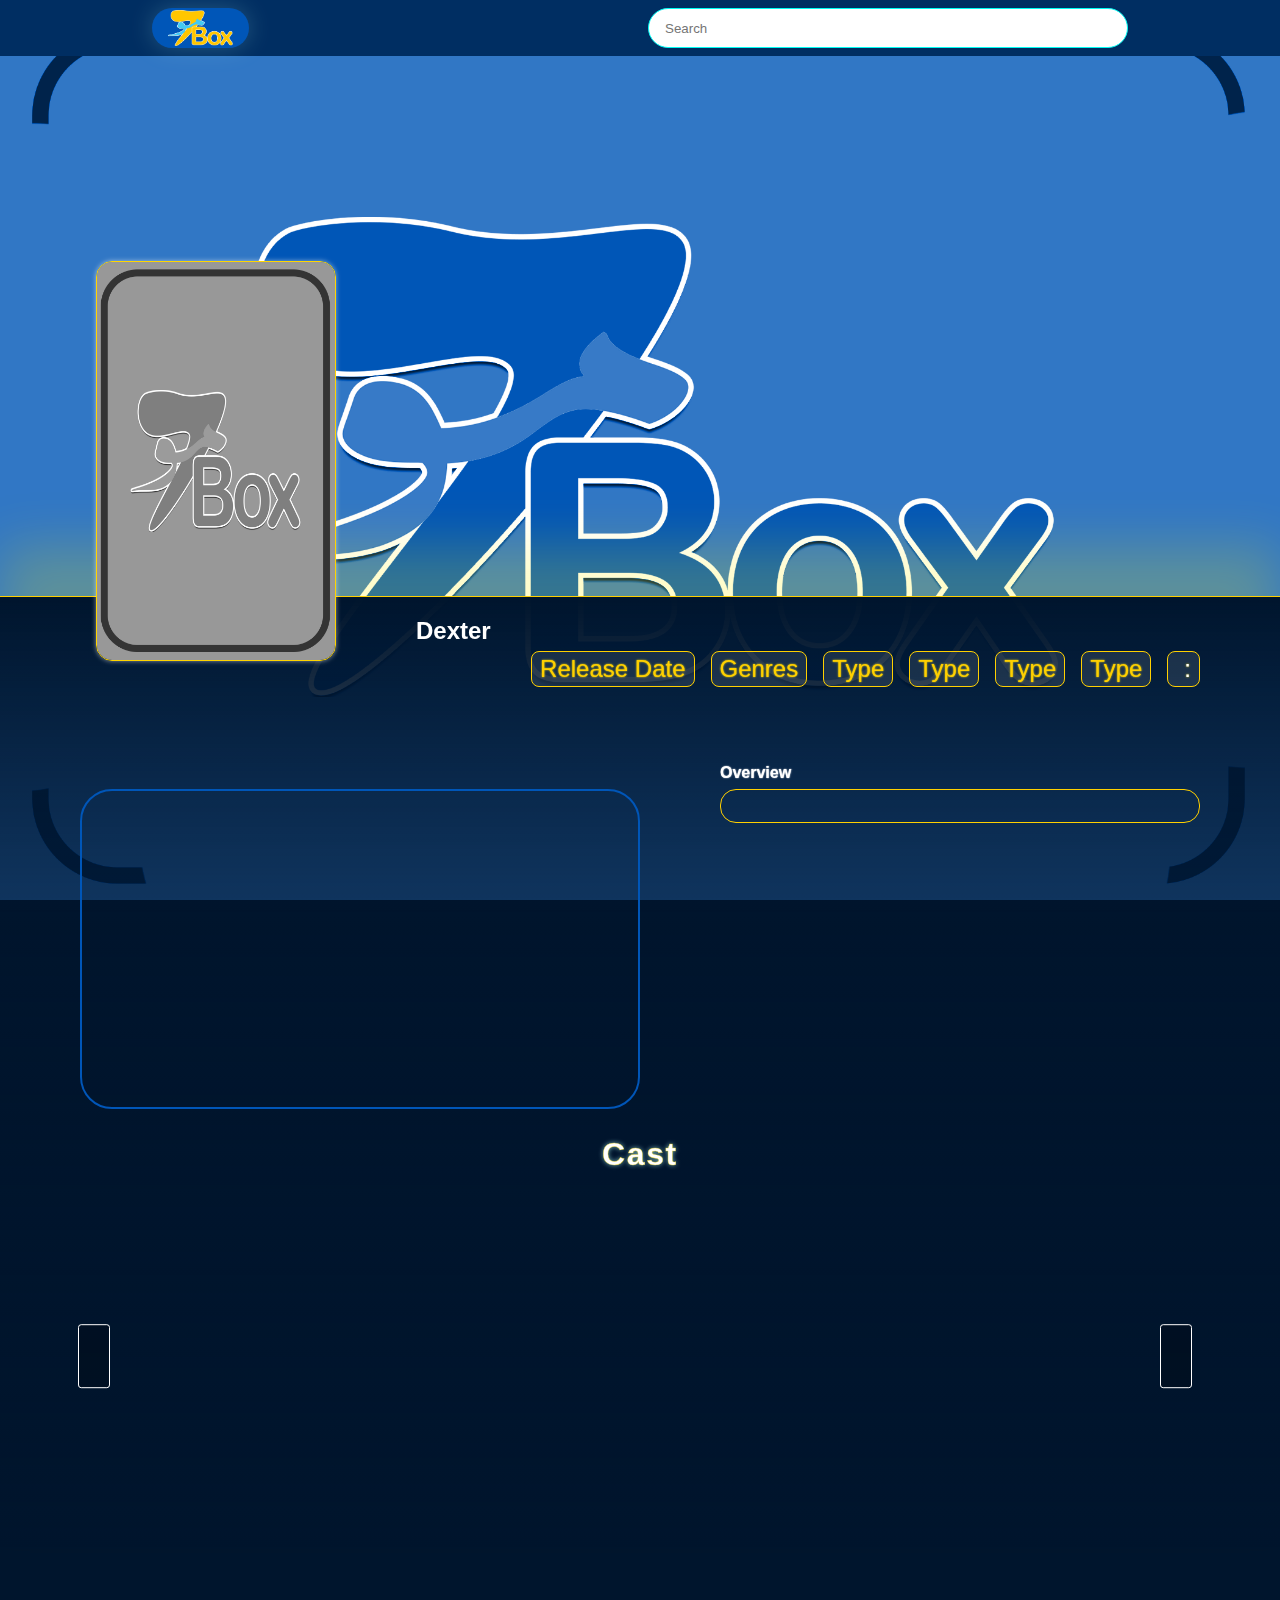
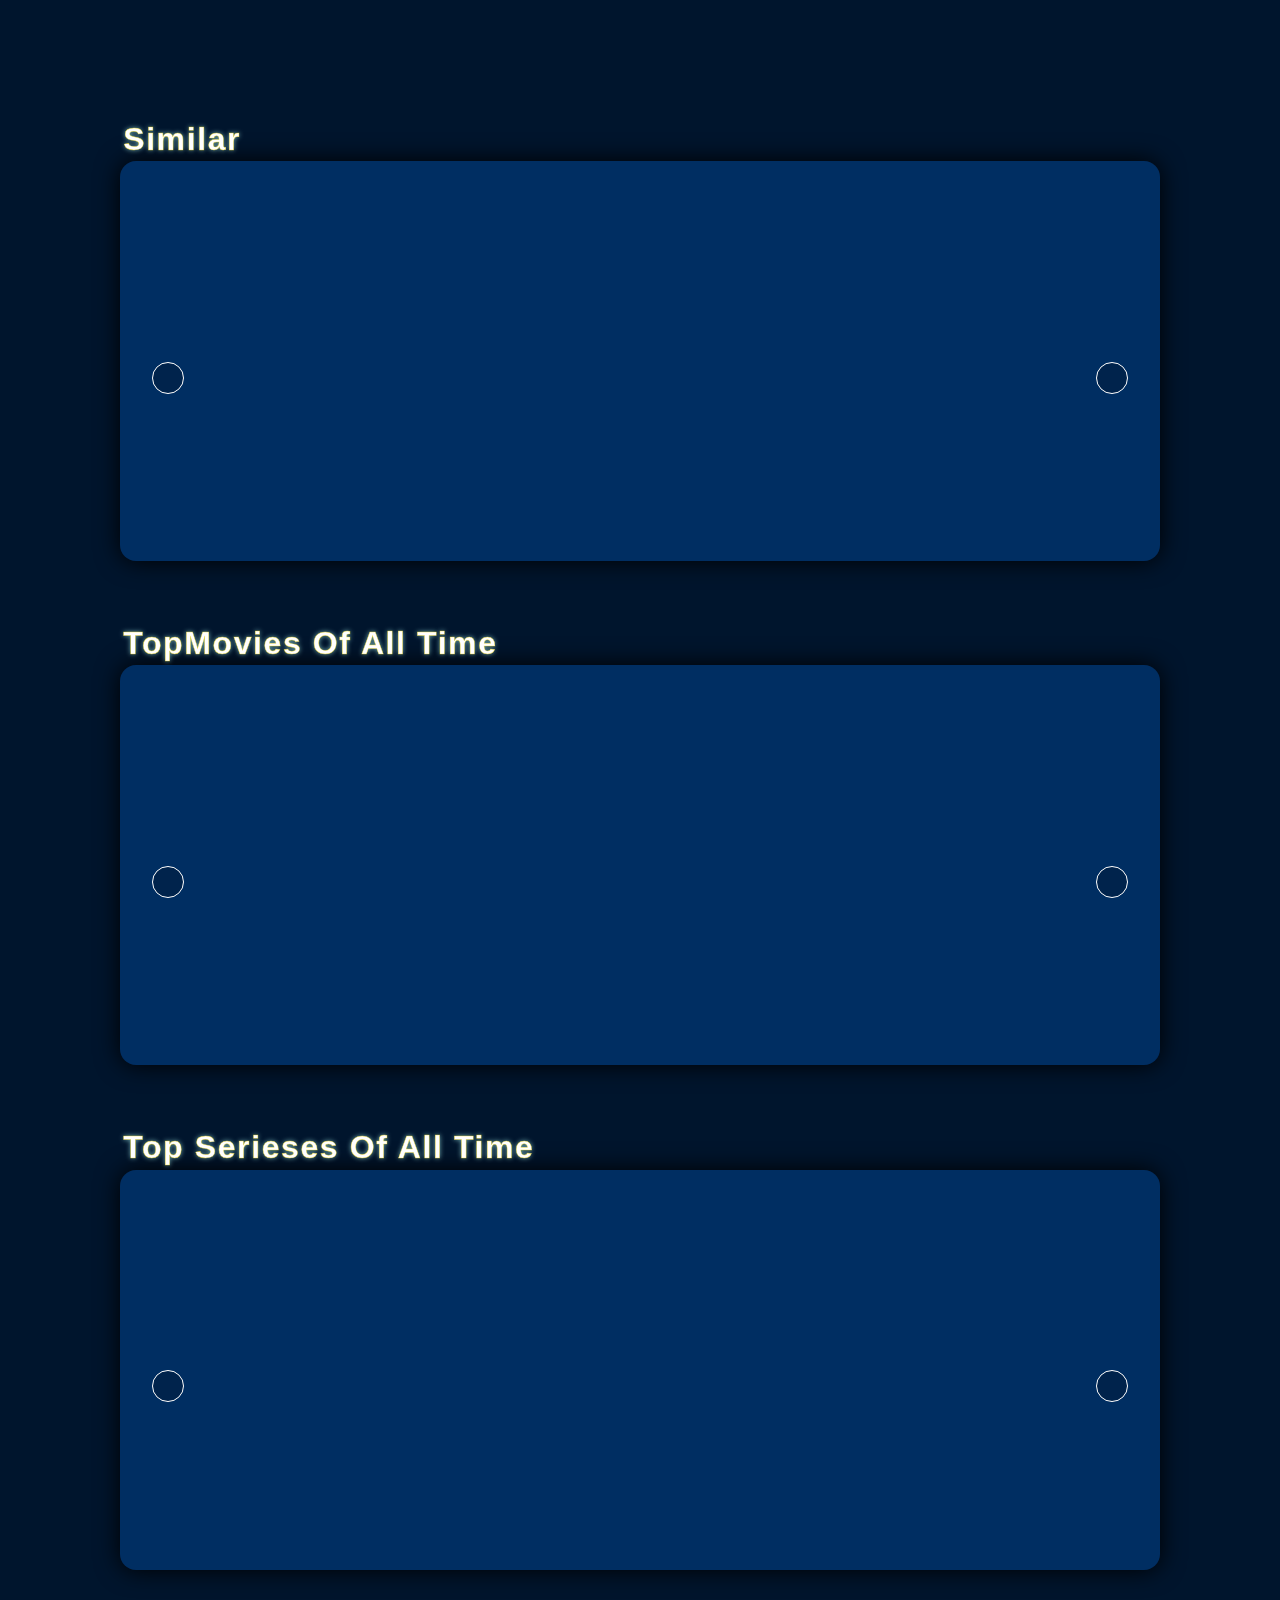
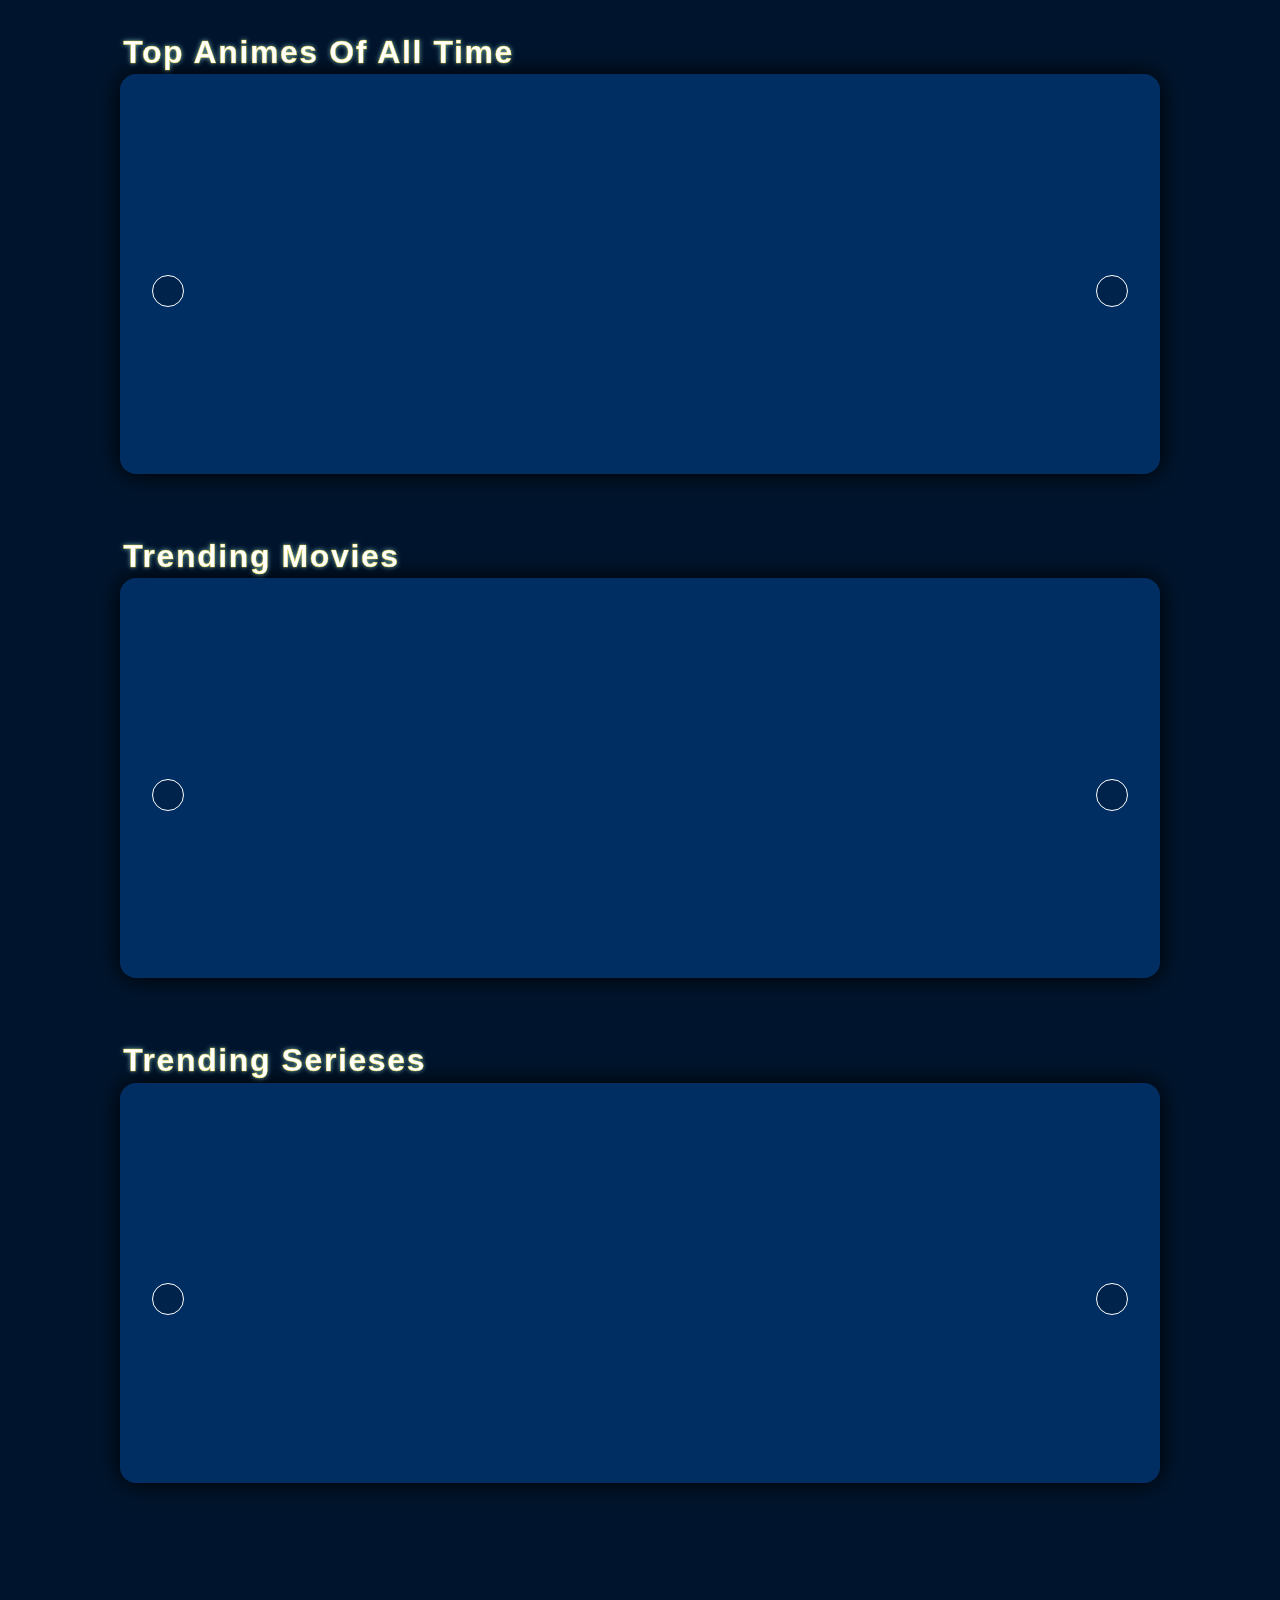
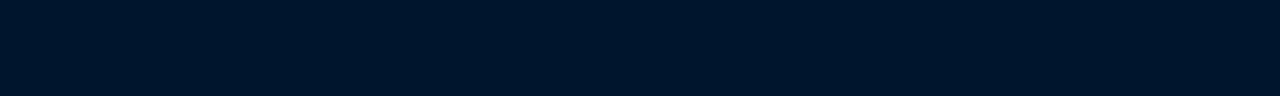
==== commit 2f6eba5e: "Update movie1.html" ====
--- a/movie1.html
+++ b/movie1.html
@@ -19,7 +19,7 @@
     <header>
       <div class="head-cont">
         <a href="index.html" class="home"
-          ><img src="/logos/logo.png" alt="7mobox"
+          ><img src="logo.png" alt="7mobox"
         /></a>
         <div class="search">
           <input
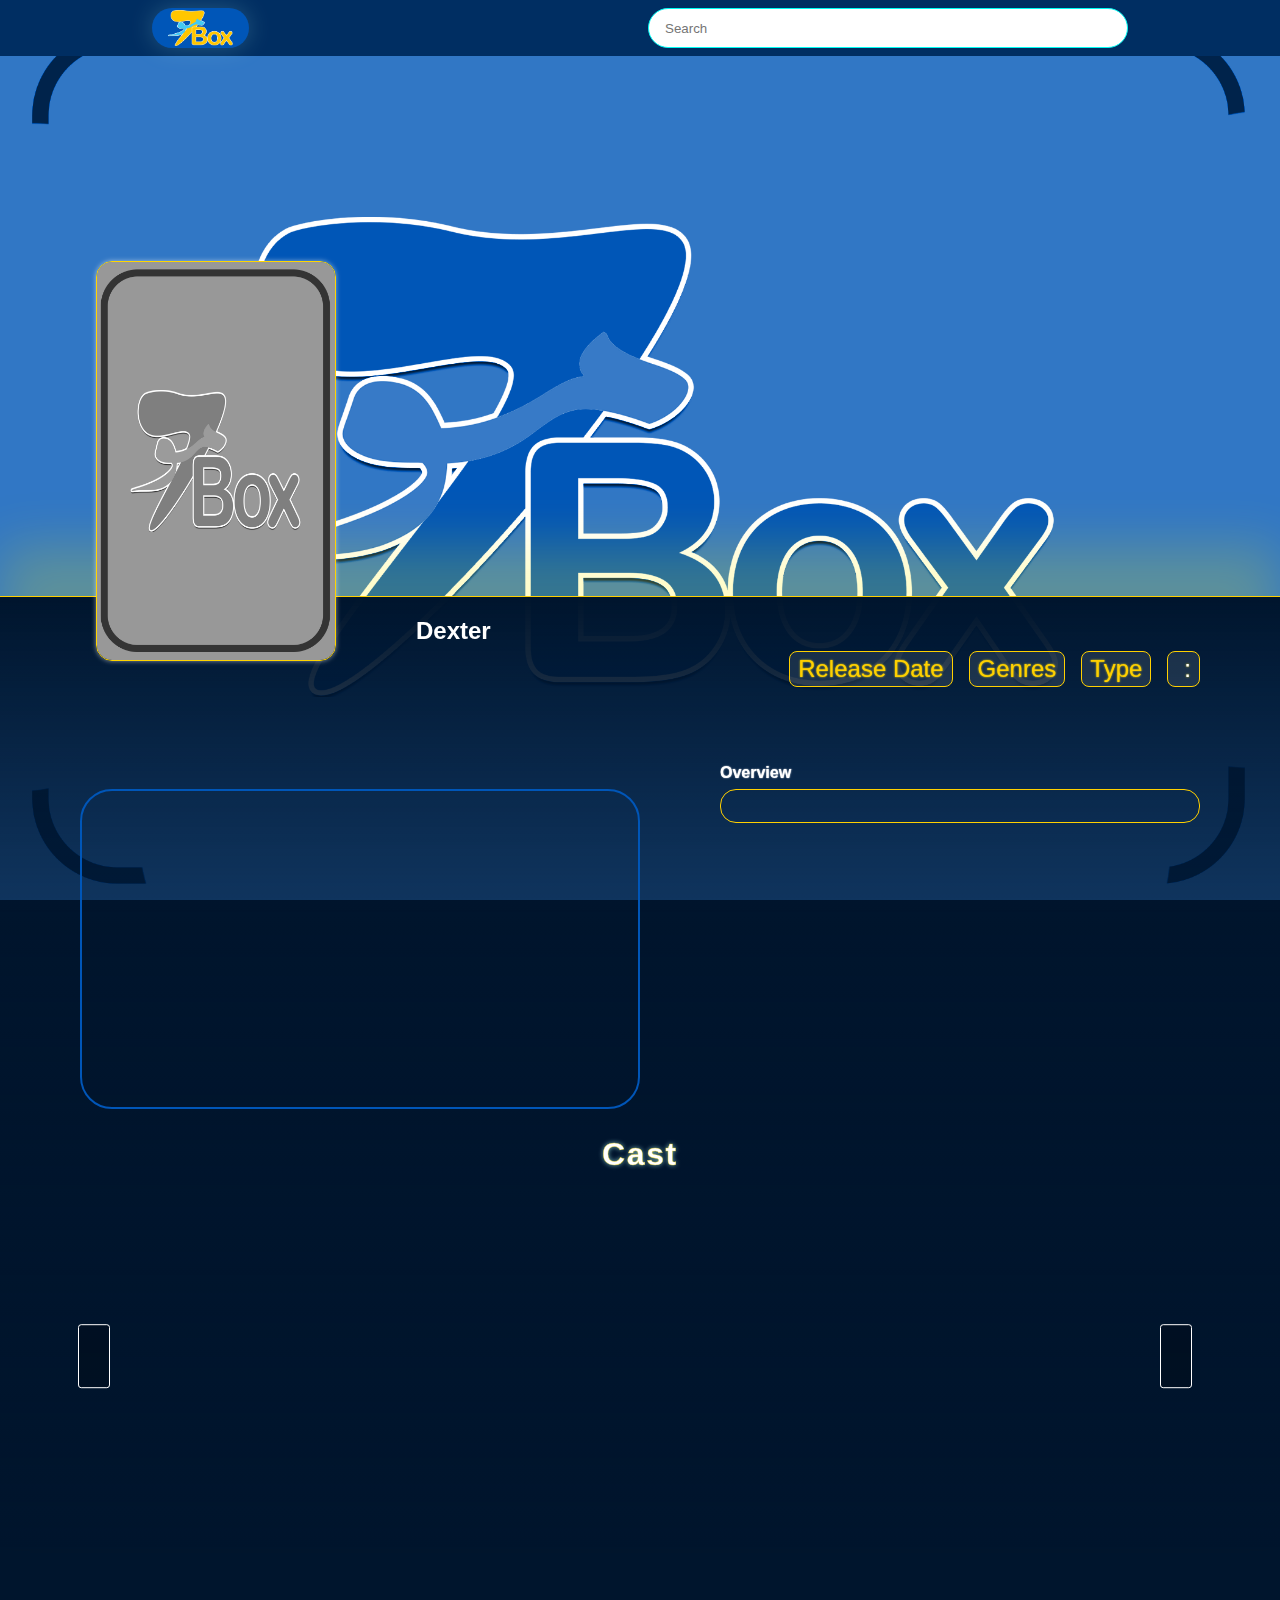
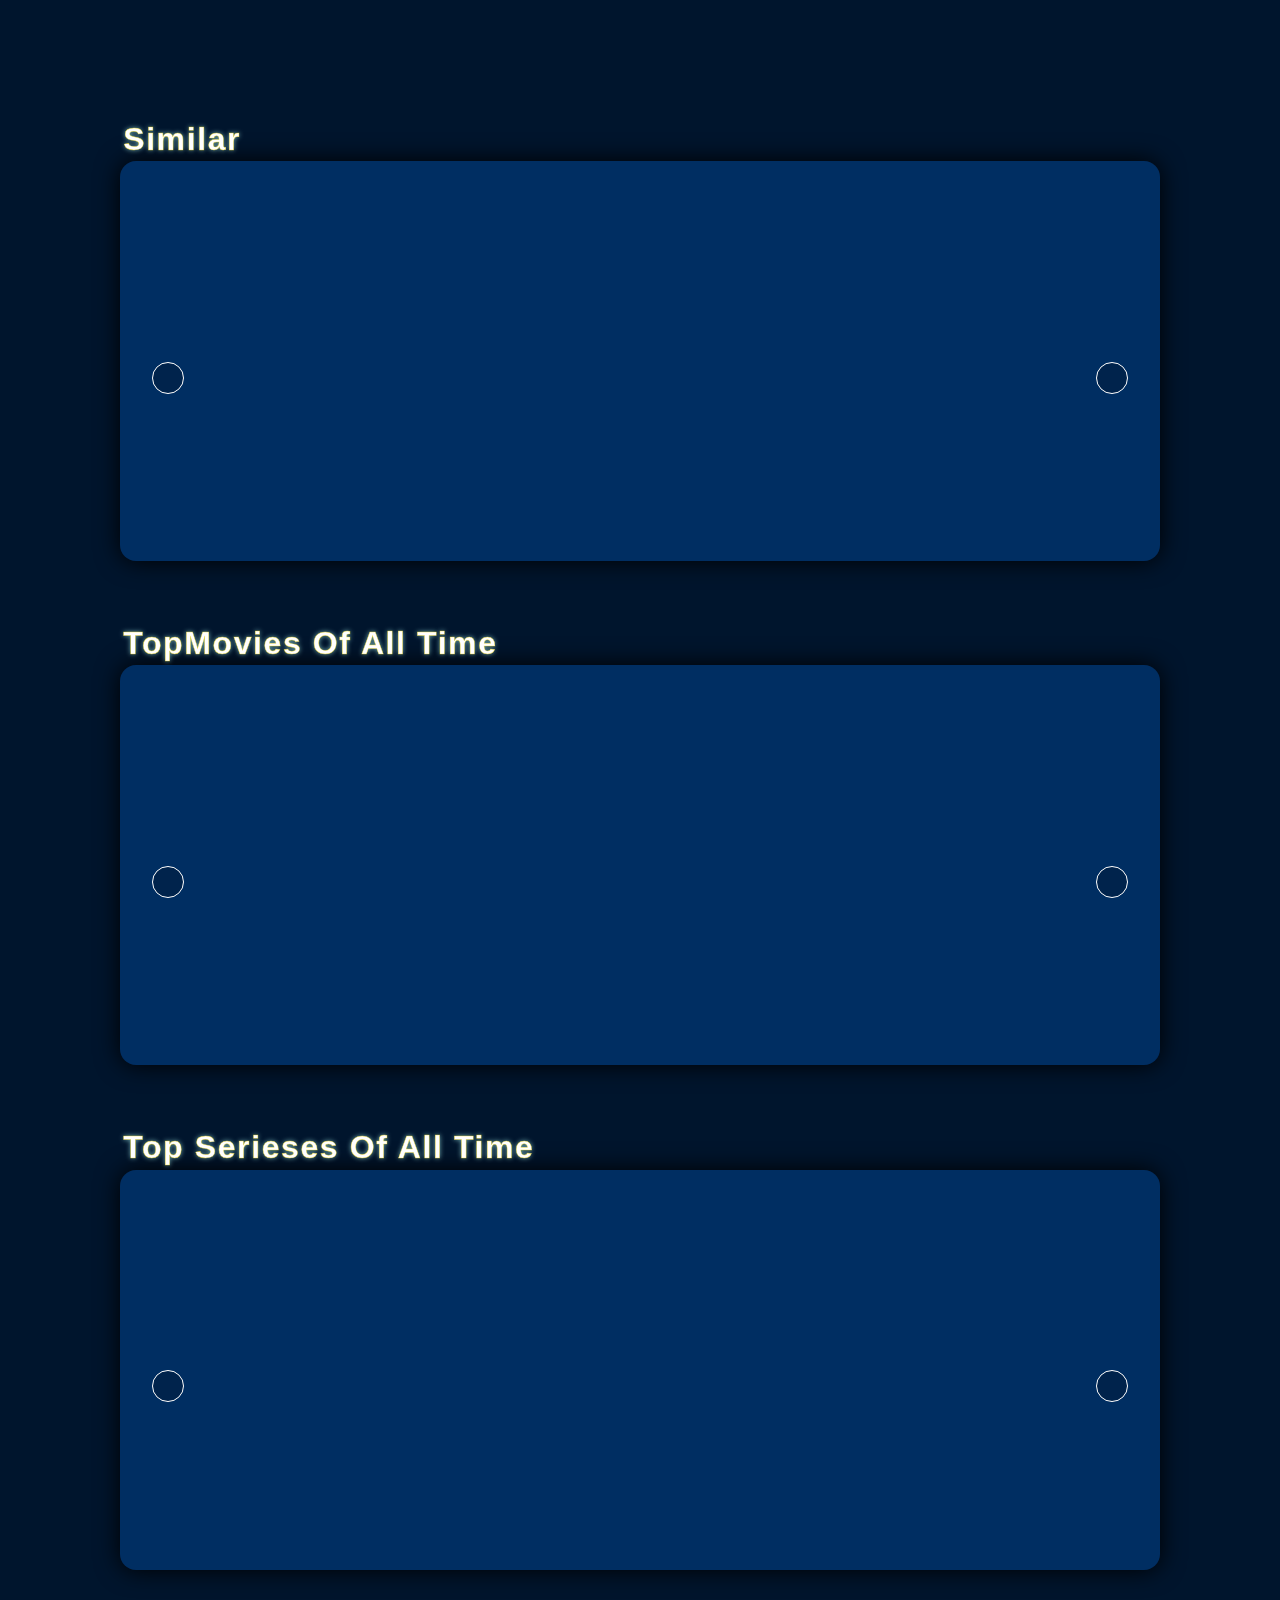
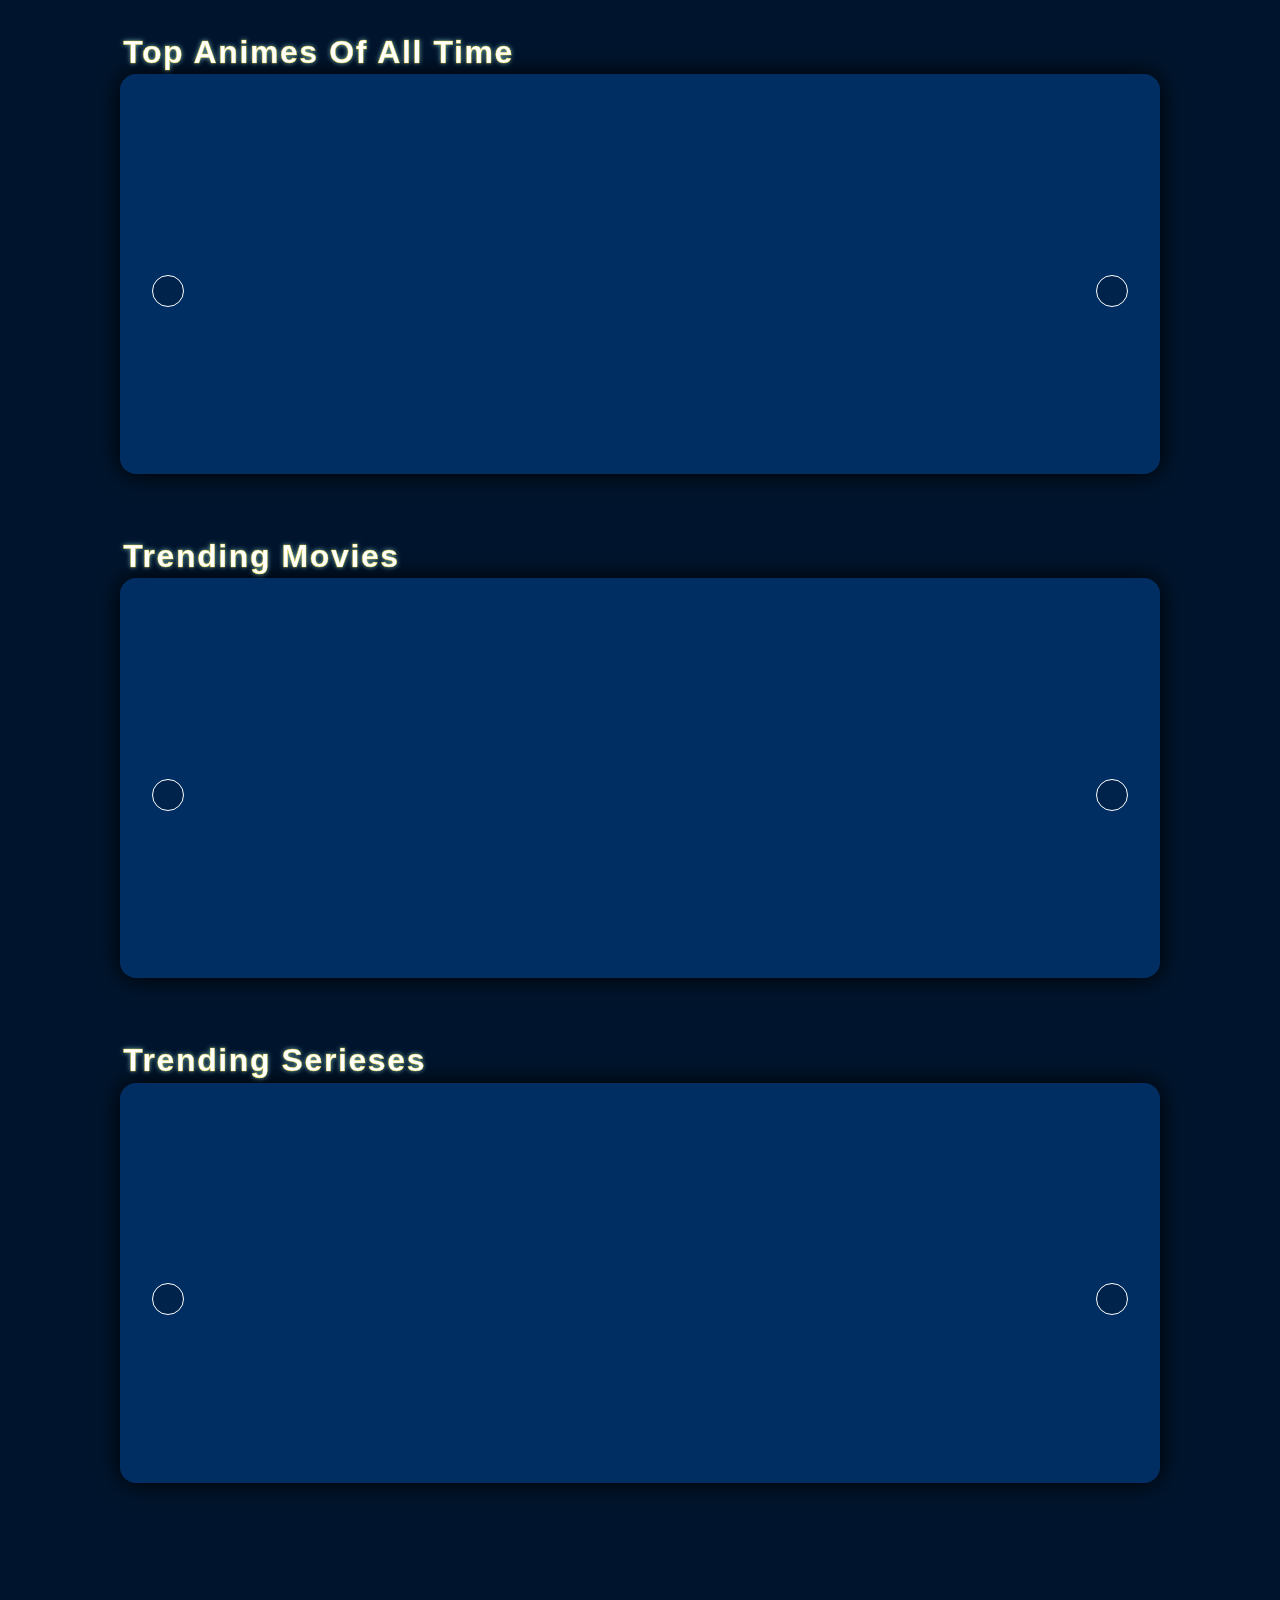
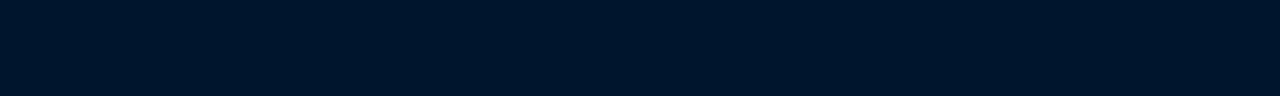
==== commit 04c4ebb6: "Update movie1.html" ====
--- a/movie1.html
+++ b/movie1.html
@@ -60,9 +60,6 @@
        <span class="metaTitle">
         <span class="air"><p>release date</p></span>
         <span class="genre"><p>genres</p></span>
-        <span class="media"><p>type</p></span>
-        <span class="media"><p>type</p></span>
-        <span class="media"><p>type</p></span>
         <span class="media"><p>type</p></span>
          <span class="rating"><i class="fa-brands fa-imdb"></i> : </span>
         </span>
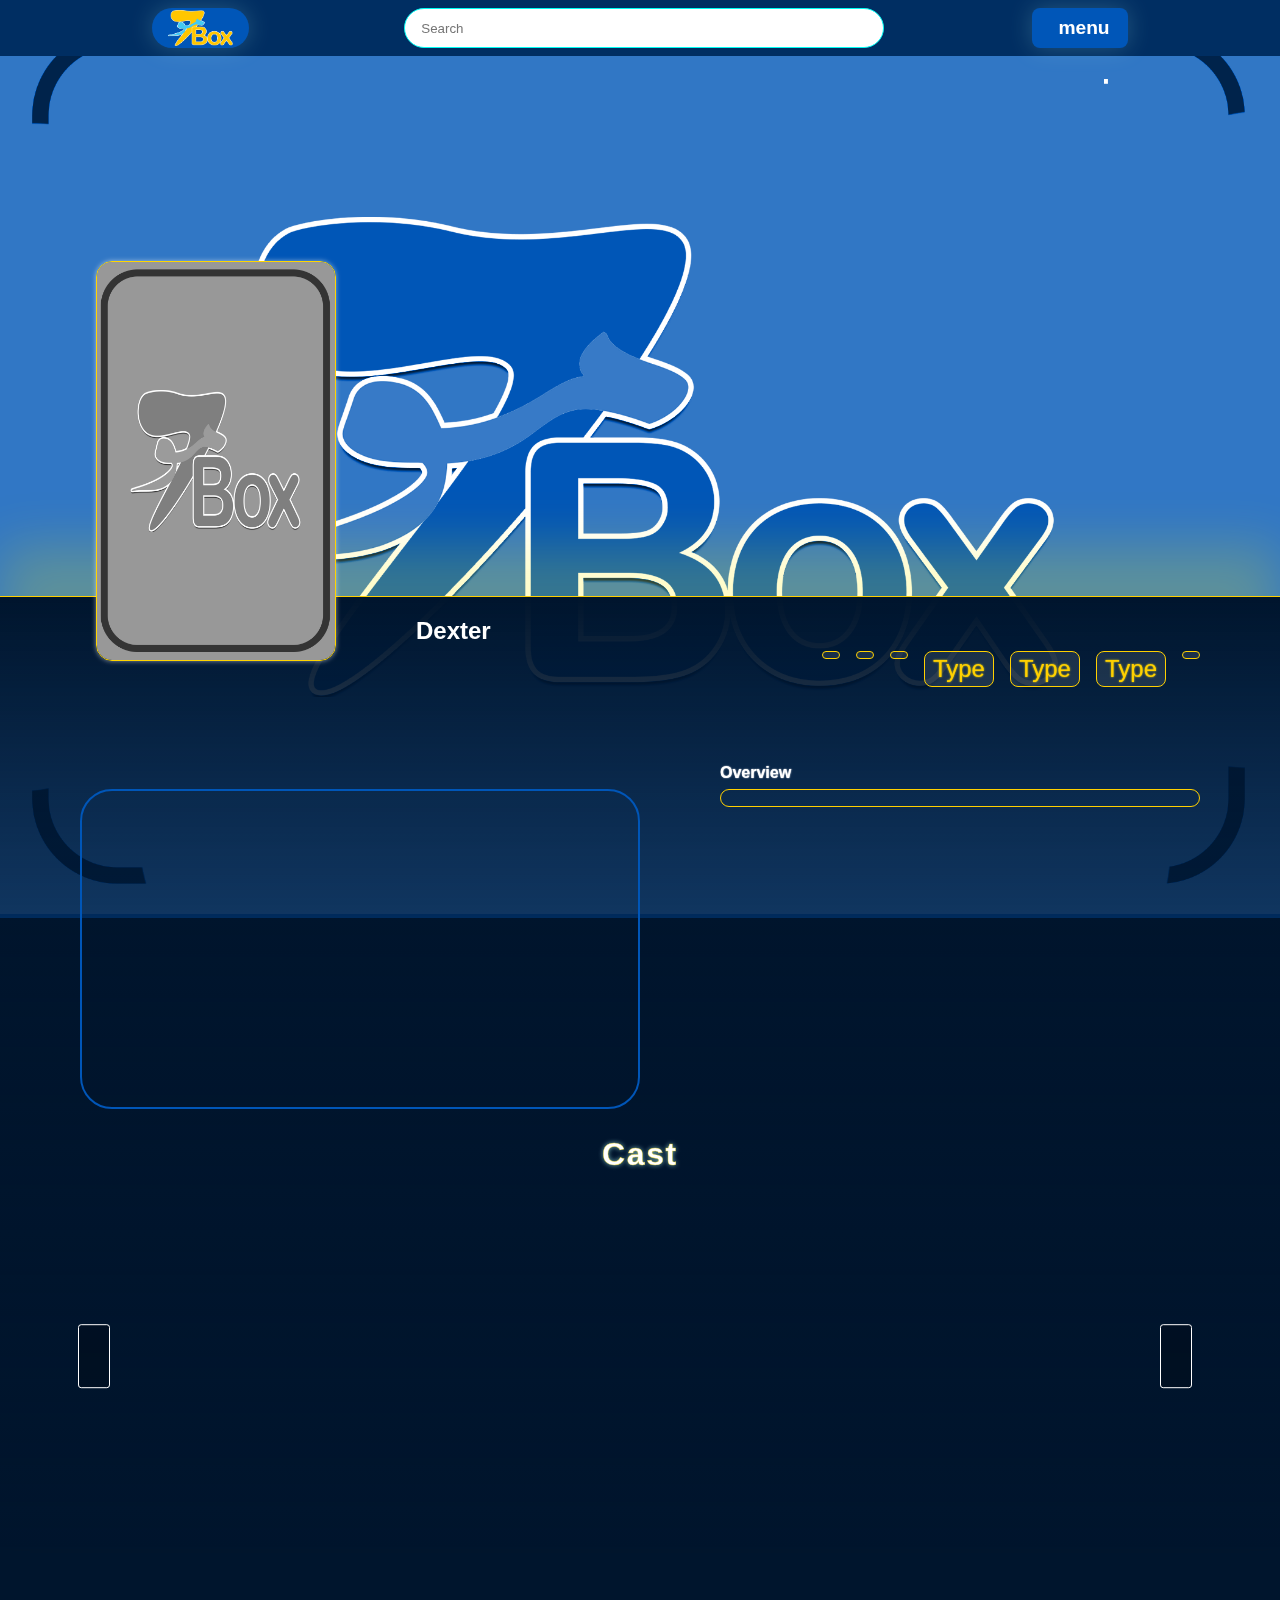
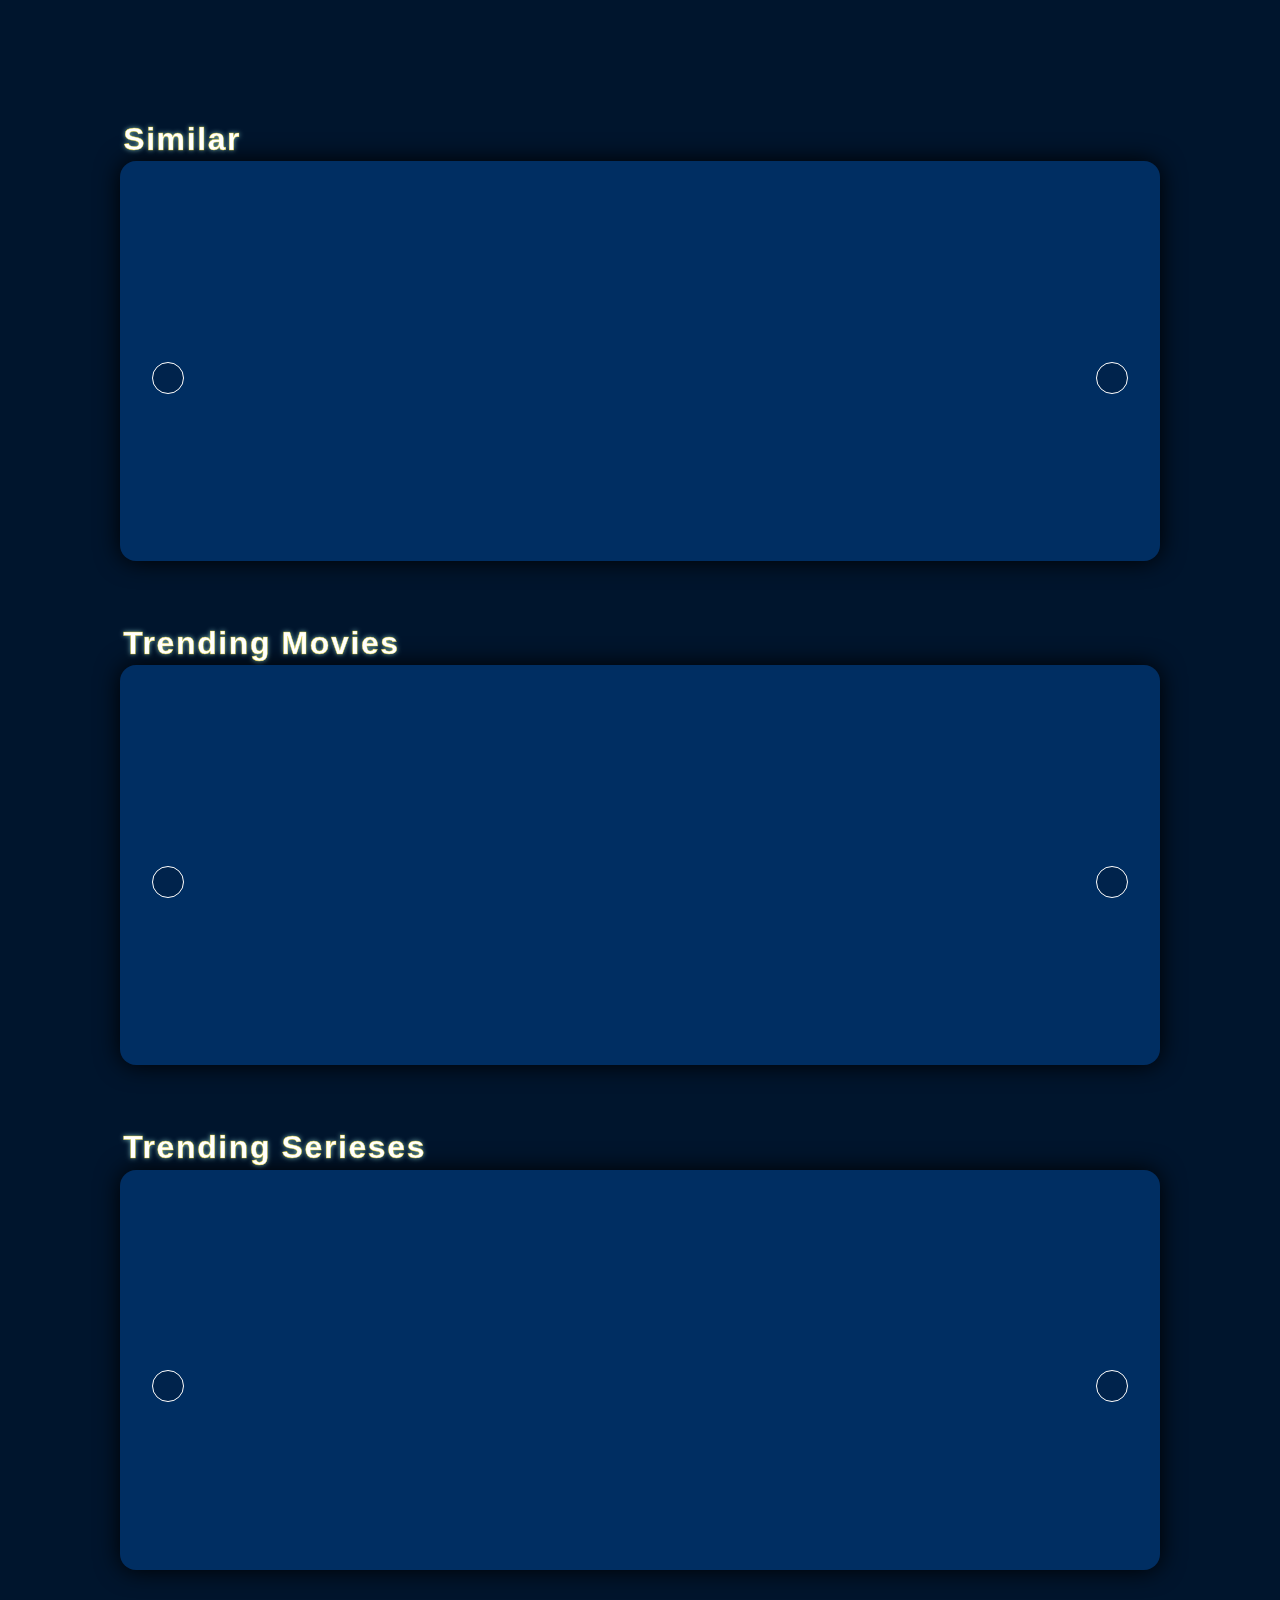
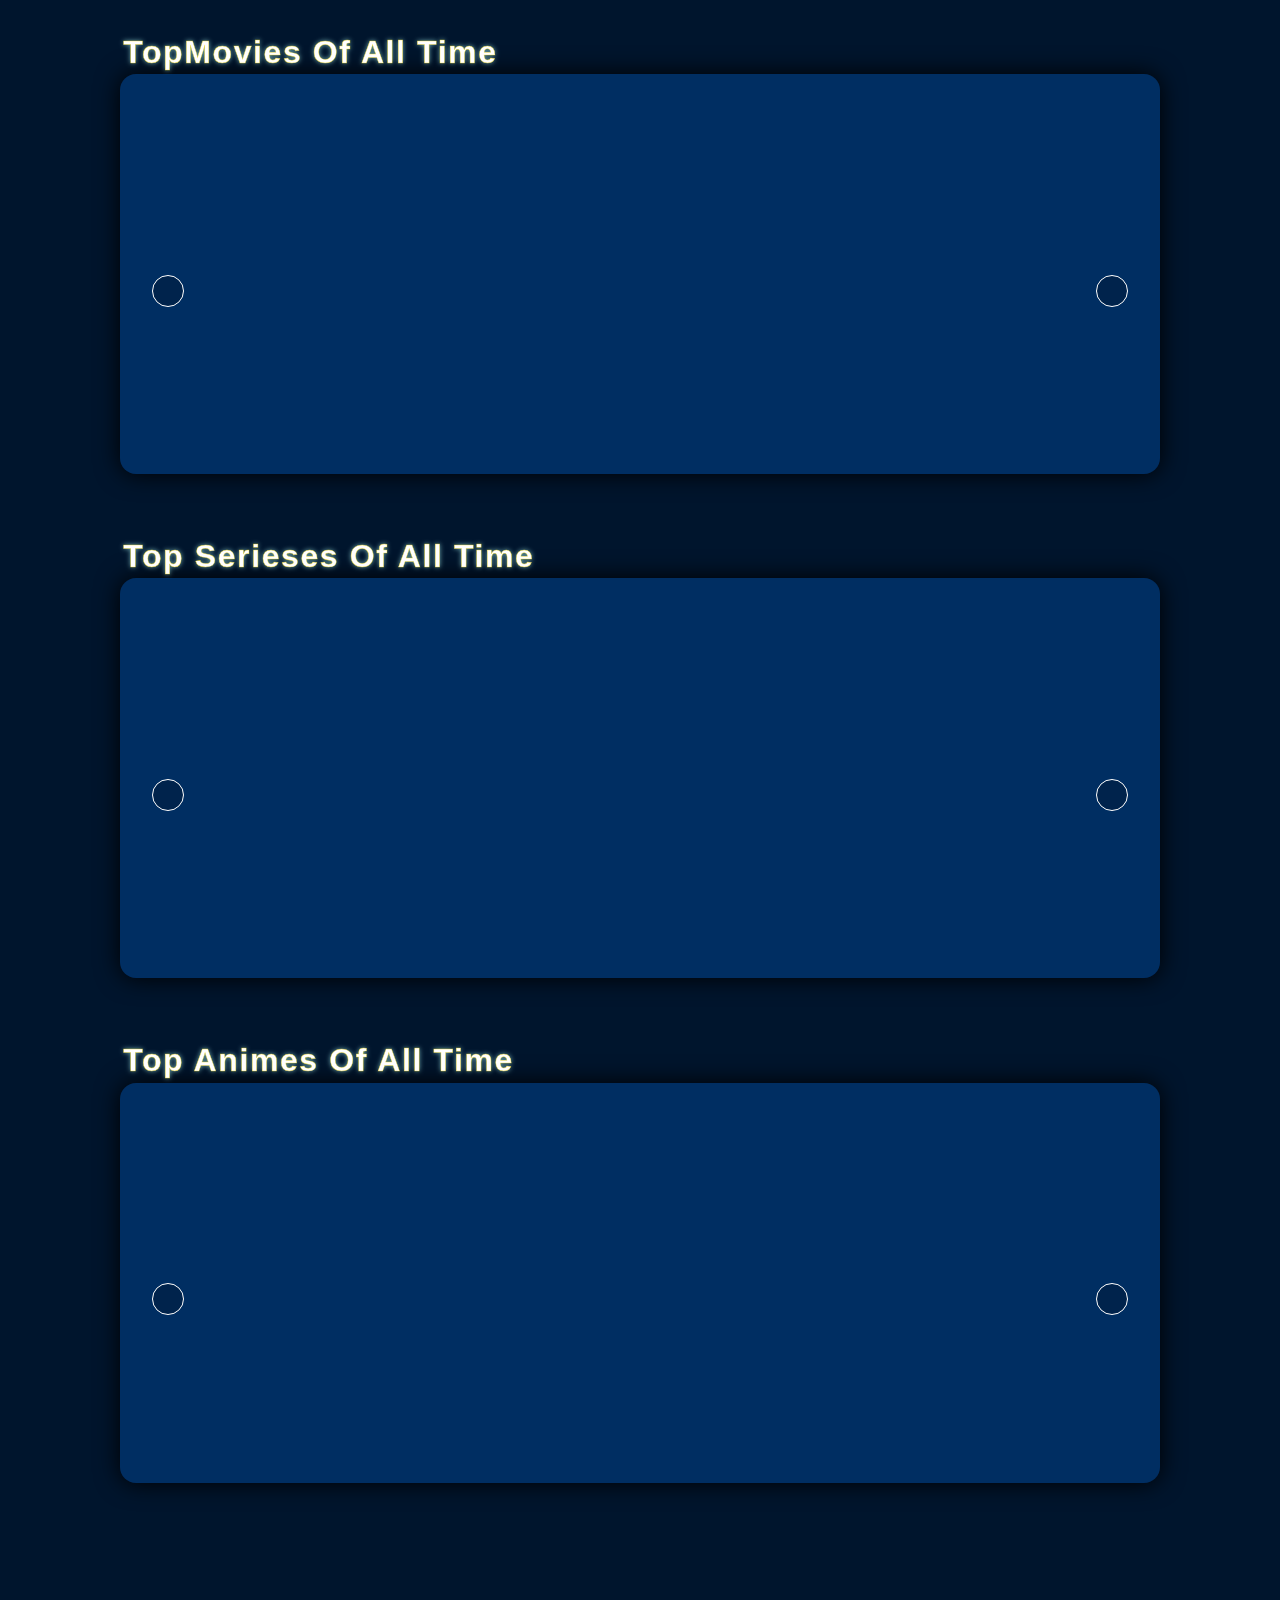
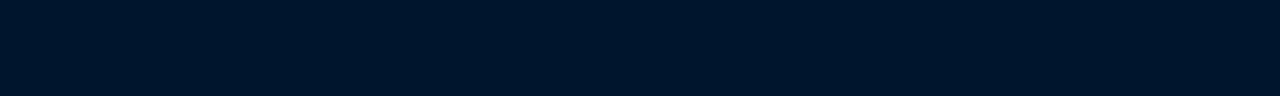
==== commit b111ee58: "Update movie1.html" ====
--- a/movie1.html
+++ b/movie1.html
@@ -40,8 +40,38 @@
             >
           </ul>
         </div>
-      </div>
+        
+        <button class="burger"><i class="fa-solid fa-bars"> </i>menu</button>
+        <nav class="menu">
+          <!-- <div class="topNav">
+            <button class="closeMenu">
+              <i class="fa-solid fa-xmark"></i> close
+            </button>
+          </div> -->
+          <ul>
+            <li>
+              <a href="favs.html">
+                <i class="fa-solid fa-list"></i> your watch list</a
+              >
+            </li>
+            <li>
+              <a href="favs.html">
+                <i class="fa-solid fa-list"></i> your watch list</a
+              >
+            </li>
+            <li>
+              <a href="favs.html">
+                <i class="fa-solid fa-list"></i> your watch list</a
+              >
+            </li>
+          </ul>
+        </nav>
+      </div>
+      <button class="favMain">
+        <i class="fa-solid fa-bookmark"></i>
+        <i class="bookMarkPlus">+</i></button>
     </header>
+    
 
     <div class="backDropHolder">
       <img
@@ -58,13 +88,17 @@
         
        </div>
        <span class="metaTitle">
-        <span class="air"><p>release date</p></span>
-        <span class="genre"><p>genres</p></span>
+        <span class="air"></span>
+        <span class="genre"></span>
+        <span class="media"></span>
         <span class="media"><p>type</p></span>
-         <span class="rating"><i class="fa-brands fa-imdb"></i> : </span>
+        <span class="media"><p>type</p></span>
+        <span class="media"><p>type</p></span>
+         <span class="rating"> </span>
         </span>
       <section class="caster">
-        <iframe class="trailer" width="560" height="315"  title="YouTube video player" frameborder="0" allow="accelerometer; autoplay; clipboard-write; encrypted-media; gyroscope; picture-in-picture" allowfullscreen></iframe> 
+        <div class="trailer" id="trailer"></div>
+        <!-- <iframe class="trailer" width="560" height="315"  title="YouTube video player" frameborder="0" allow="accelerometer; autoplay; clipboard-write; encrypted-media; gyroscope; picture-in-picture" allowfullscreen></iframe>  -->
         <div class="story"><span>overview <i class="fa-solid fa-angle-right"></i></span><p class="text"></p></div>
         </section>
         <div class="slide-dad" id="cast">
@@ -77,6 +111,10 @@
           <div class="slide-show">
             <template class="card-temp"
               ><a href="movie1.html" onclick="stopShit(event)" class="card">
+                <button class="bookMark">
+                  <i class="fa-solid fa-bookmark"></i>
+                  <i class="bookMarkPlus">+</i>
+                </button>
                 <img class="img-fluid" src="https://source.unsplash.com/random" />
                 <span class="infos">Lorem ipsum dolor sit amet consectetur.</span>
               </a></template
@@ -96,12 +134,51 @@
         <div class="slide-show">
           <template class="card-temp"
             ><a href="movie1.html" onclick="stopShit(event)" class="card">
-              <img class="img-fluid" src="https://source.unsplash.com/random" />
-              <span class="infos">Lorem ipsum dolor sit amet consectetur.</span>
+              <button class="bookMark">
+                <i class="fa-solid fa-bookmark"></i>
+                <i class="bookMarkPlus">+</i>
+              </button>
+              <img class="img-fluid" src="https://source.unsplash.com/random" />
+              <span class="infos">Lorem ipsum dolor sit amet consectetur.</span>
+
             </a></template
           >
         </div>
       </div>
+      <div class="slide-dad" id="movieTrends">
+        <h2 class="slide-title">
+          trending movies <i class="fa-solid fa-angle-right"></i>
+        </h2>
+        <button class="back"><i class="fa-solid fa-angle-left"></i></button>
+        <button class="next"><i class="fa-solid fa-angle-right"></i></button>
+  
+        <div class="slide-show">
+          <template class="card-temp"
+            ><div class="card">
+              <img class="img-fluid" src="https://source.unsplash.com/random" />
+              <span class="infos">Lorem ipsum dolor siwit amet consectetur.</span>
+            </div></template
+          >
+        </div>
+      </div>
+  
+      <div class="slide-dad" id="tvTrends">
+        <h2 class="slide-title">
+          trending serieses <i class="fa-solid fa-angle-right"></i>
+        </h2>
+        <button class="next"><i class="fa-solid fa-angle-right"></i></button>
+        <button class="back"><i class="fa-solid fa-angle-left"></i></button>
+  
+        <div class="slide-show">
+          <template class="card-temp"
+            ><div class="card">
+              <img class="img-fluid" src="https://source.unsplash.com/random" />
+              <span class="infos">Lorem ipsum dolor sit amet consectetur.</span>
+            </div></template
+          >
+        </div>
+      </div>
+      
       <div class="slide-dad" id="topMovies">
         <h2 class="slide-title">
           topMovies of all time <i class="fa-solid fa-angle-right"></i>
@@ -150,40 +227,10 @@
           >
         </div>
       </div>
-      <div class="slide-dad" id="movieTrends">
-        <h2 class="slide-title">
-          trending movies <i class="fa-solid fa-angle-right"></i>
-        </h2>
-        <button class="back"><i class="fa-solid fa-angle-left"></i></button>
-        <button class="next"><i class="fa-solid fa-angle-right"></i></button>
-  
-        <div class="slide-show">
-          <template class="card-temp"
-            ><div class="card">
-              <img class="img-fluid" src="https://source.unsplash.com/random" />
-              <span class="infos">Lorem ipsum dolor siwit amet consectetur.</span>
-            </div></template
-          >
-        </div>
-      </div>
-  
-      <div class="slide-dad" id="tvTrends">
-        <h2 class="slide-title">
-          trending serieses <i class="fa-solid fa-angle-right"></i>
-        </h2>
-        <button class="next"><i class="fa-solid fa-angle-right"></i></button>
-        <button class="back"><i class="fa-solid fa-angle-left"></i></button>
-  
-        <div class="slide-show">
-          <template class="card-temp"
-            ><div class="card">
-              <img class="img-fluid" src="https://source.unsplash.com/random" />
-              <span class="infos">Lorem ipsum dolor sit amet consectetur.</span>
-            </div></template
-          >
-        </div>
-      </div>
-    </div>
+     
+    </div>
+
+    
     <script src="details.js"></script>
 
   </body>
--- a/movieStyle.css
+++ b/movieStyle.css
@@ -8,6 +8,7 @@
 }
 
 a {
+  color: white;
   appearance: none;
   text-decoration: none;
 }
@@ -56,8 +57,9 @@
 }
 
 header {
+  z-index: 10;
   padding: 0.5rem;
-
+  max-width: 100vw;
   position: relative;
   height: 3.5rem;
   width: 100%;
@@ -121,9 +123,111 @@
   height: 100%;
 }
 
+.burger {
+  z-index: 99;
+  min-width: 6rem;
+  display: flex;
+  align-items: center;
+  justify-content: center;
+  gap: 0.5rem;
+  box-shadow: 0px 0px 25px rgba(176, 255, 250, 0.207);
+  font-weight: bold;
+  border: none;
+  background: none;
+  border-radius: 0.5rem;
+  background-color: var(--main-light);
+  font-size: 1.2rem;
+  height: 100%;
+  color: rgb(255, 255, 255);
+}
+.burger i {
+  font-size: 1.5rem;
+  color: var(--gold);
+}
+
+.menu {
+  border: 1px solid var(--gold);
+  box-shadow: 0px 0px 10px rgba(176, 255, 250, 0.207);
+  transform: translateX(17%) translateY(0%) scale(0);
+  transform-origin: top;
+  transition: all 0.3s ease-in-out;
+  top: 3.5rem;
+  right: 0%;
+  position: absolute;
+  background-color: rgba(0, 65, 157, 0.556);
+  width: 15rem;
+  border-radius: 0.5rem;
+  height: fit-content;
+  z-index: 30;
+  align-items: center;
+  display: flex;
+  flex-direction: column;
+  gap: 2rem;
+}
+
+.showNav {
+  transform: translateX(18%) translateY(0) scale(1);
+}
+
+.topNav {
+  width: 100%;
+  gap: 2rem;
+  text-transform: capitalize;
+  border-bottom: 2px solid var(--gold);
+  color: beige;
+  display: flex;
+  align-items: center;
+  height: 3.5rem;
+  padding: 0.5rem 1rem;
+}
+
+.topNav button {
+  box-shadow: 0px 0px 25px rgba(176, 255, 250, 0.207);
+  width: 2.2rem;
+  border: none;
+  background: none;
+  border-radius: 0.5rem;
+  background-color: var(--main-light);
+  font-size: 1.5rem;
+  height: 100%;
+  color: gold;
+}
+.menu li {
+  box-shadow: 0px 0px 5px rgba(176, 255, 250, 0.207);
+  margin: 0.5rem 0;
+  border-radius: 0.5rem;
+  width: 14rem;
+  color: white;
+  text-transform: capitalize;
+  display: flex;
+  align-items: center;
+  background-color: var(--main-dark);
+  height: 3rem;
+  padding: 0 1rem;
+}
+.menu a {
+  display: flex;
+  align-items: center;
+  gap: 1rem;
+  width: 100%;
+  height: inherit;
+}
+.menu li i {
+  text-shadow: 0px 0px 2px rgba(176, 255, 250, 0.456);
+  font-size: 1.5rem;
+  color: var(--gold);
+}
+.menu li:hover {
+  /* border: 0; */
+  background-color: var(--main-light);
+  transform: scale(1.05);
+}
+
 .backDropHolder {
   top: 0;
-  max-height: 100vh;
+  display: flex;
+  align-items: center;
+  /* max-height: 100vh; */
   overflow: hidden;
   display: block;
   position: fixed;
@@ -177,7 +281,7 @@
   position: relative;
   box-shadow: 0px -50px 50px rgba(255, 242, 0, 0.214) !important;
 
-  z-index: 10;
+  z-index: 9;
 }
 
 .mainTitle {
@@ -209,7 +313,6 @@
   height: 25rem;
   min-width: 10rem;
   max-width: 15rem;
-  cursor: pointer;
   position: absolute;
   border: 1.5px solid rgb(255, 213, 0);
   overflow: hidden;
@@ -266,10 +369,12 @@
 }
 
 .story > p {
-  height: 100% !important;
+  overflow: hidden;
+  height: 100%;
   width: auto;
   border-radius: 1rem;
   padding: 1rem;
+  padding: 0.5rem;
   border: 1px solid var(--gold);
 }
 
@@ -281,14 +386,16 @@
   border: 2px solid var(--main-light);
   height: 20rem;
 }
-#cast {
+#cast,
+.special {
   max-width: 100% !important;
   width: 100%;
   justify-content: center;
   align-items: center;
 }
 
-#cast .slide-show {
+#cast .slide-show,
+.special .slide-show {
   box-shadow: 0px 0px 0px black !important;
   width: 90%;
   background-color: rgba(0, 0, 0, 0);
@@ -296,18 +403,25 @@
   max-width: 100% !important;
 }
 
-#cast > button {
-  transform: translateY(-20%);
-  border-radius: 0.2rem;
-  height: 4rem;
-}
-#cast .back {
+#cast > button,
+.special > button {
+  transform: translateY(-20%) !important;
+  border-radius: 0.2rem !important;
+  height: 4rem !important;
+}
+#cast .back,
+.special .back {
   right: 98%;
 }
-#cast .card {
+#cast .card,
+.special .card {
   cursor: pointer;
-  pointer-events: none;
+  /* pointer-events: none; */
   width: 40rem !important;
+}
+#cast .card:hover .infos {
+  min-height: 50%;
+  transform: translateY(0);
 }
 #cast .infos {
   position: absolute !important;
@@ -555,6 +669,80 @@
   color: rgb(255, 208, 0);
 }
 
+.favMain {
+  font-size: 4rem;
+  position: absolute;
+  top: 100%;
+  right: 10rem;
+  height: 6rem;
+  overflow: hidden;
+  background: none !important;
+  border: none;
+}
+
+.favMain > .fa-bookmark {
+  text-shadow: 0 0 5px rgba(255, 255, 255, 0.764);
+  position: relative;
+  bottom: 1.5rem;
+}
+
+.favMain > .bookMarkPlus {
+  position: absolute;
+  bottom: 1.7rem;
+}
+
+.bookMark {
+  overflow: visible;
+  font-size: 3rem;
+  position: absolute;
+  top: -1rem;
+  right: 10%;
+  height: fit-content;
+  z-index: 99;
+  background: none !important;
+  border: none;
+  display: none;
+}
+.bookMarkPlus {
+  color: rgb(255, 255, 255) !important;
+  position: absolute;
+
+  transform: translate(-105%, -10%);
+}
+.bookMark::before {
+  text-transform: capitalize;
+  display: none;
+  position: absolute;
+  white-space: nowrap;
+  color: beige;
+  content: "add to watchlist";
+  font-size: 1rem;
+  background-color: rgba(128, 128, 128, 0.838);
+  padding: 0.2rem 0.5rem;
+  border-radius: 0.5rem;
+  top: 50%;
+  right: 100%;
+  max-height: 100%;
+}
+.bookMark:hover::before {
+  display: initial;
+}
+.bookMark > i {
+  text-shadow: 0px 0px 4px black;
+}
+.bookMarkSee {
+  display: block;
+}
+.bookMarkPlus > i {
+  font-size: 1.5rem;
+  position: relative;
+  right: 30%;
+  transform: translateY(-20%);
+}
+.bookMarkDone {
+  color: green !important;
+}
+
 @media all and (max-width: 800px) {
   .backDropHolder img {
     height: 100%;
@@ -577,10 +765,12 @@
   .mainInfos > .story {
     min-width: 90%;
   }
-  #cast .slide-show {
+  #cast .slide-show,
+  .special .slide-show {
     width: 100%;
   }
-  #cast {
+  #cast,
+  .special {
     width: 93%;
   }
 
@@ -668,8 +858,9 @@
   .card {
     min-width: calc(calc(100% - 80px) / 5) !important;
   }
-  #cast .card {
-    min-width: calc(calc(100% - 96px) / 6) !important;
+  #cast .card,
+  .special .card {
+    min-width: calc(calc(100% - 96px) / 6);
   }
   .viewdCard {
     min-width: calc(calc(calc(100% - 40px) / 5) * 2) !important;
